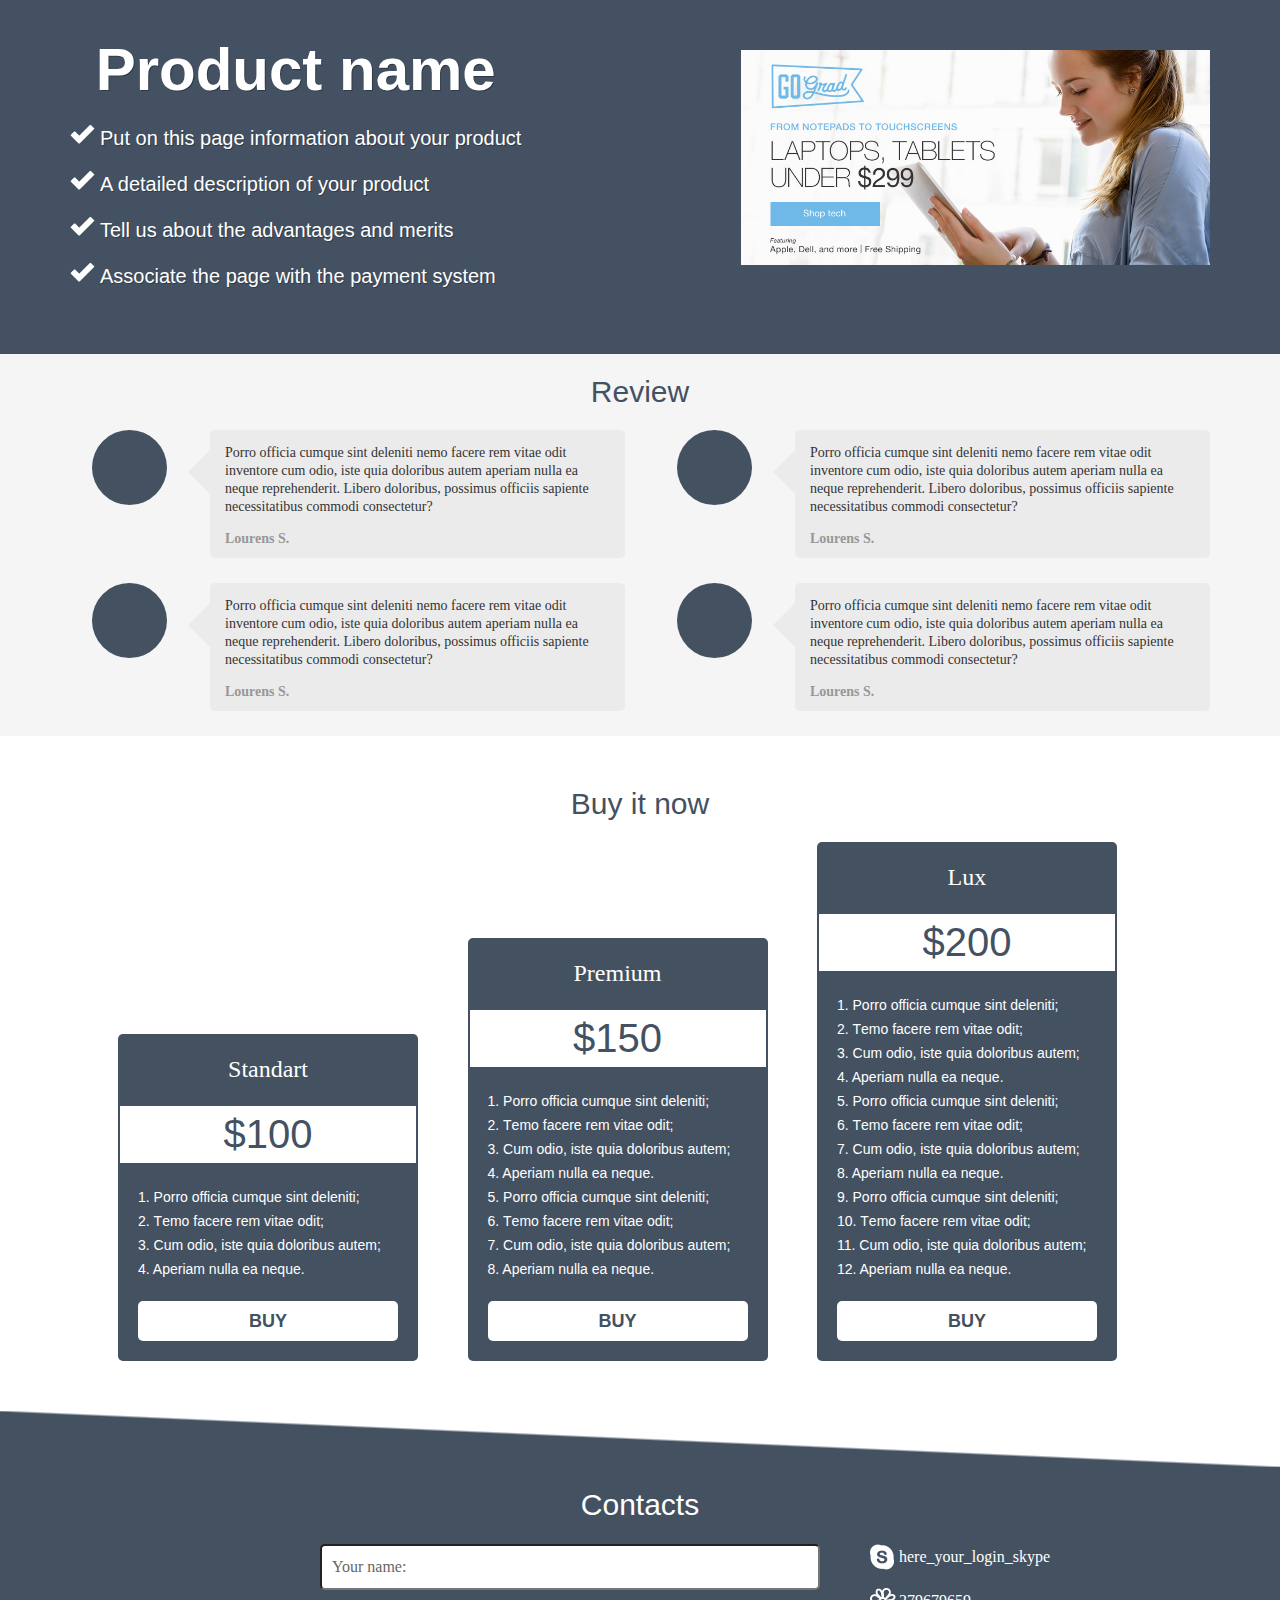
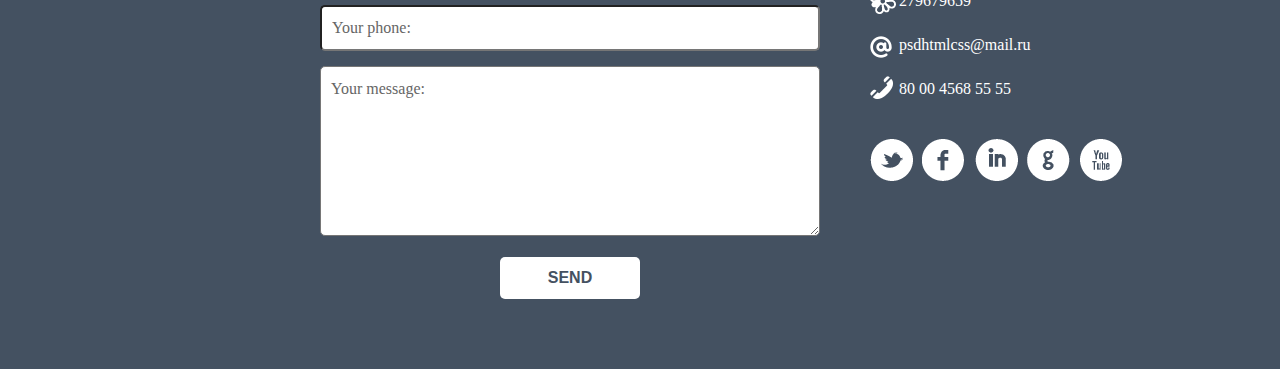
==== Test/index.html @ e2703120 "commit test" ====
<!DOCTYPE html>
<!--[if lt IE 7]><html lang="ru" class="lt-ie9 lt-ie8 lt-ie7"><![endif]-->
<!--[if IE 7]><html lang="ru" class="lt-ie9 lt-ie8"><![endif]-->
<!--[if IE 8]><html lang="ru" class="lt-ie9"><![endif]-->
<!--[if gt IE 8]><!-->
<html lang="ru">
<!--<![endif]-->
<head>
	<meta charset="utf-8" />

	<title>Test</title>
	<meta content="" name="description" />
	<meta content="" property="og:image" />
	<meta content="" property="og:description" />
	<meta content="" property="og:site_name" />
	<meta content="website" property="og:type" />

	<meta content="telephone=no" name="format-detection" />
	<meta http-equiv="x-rim-auto-match" content="none">

	<meta http-equiv="X-UA-Compatible" content="IE=edge" />
	<meta name="viewport" content="width=device-width, initial-scale=1.0" />

	<link rel="shortcut icon" href="favicon.png" />

	<link rel="stylesheet" href="libs/font-awesome-4.2.0/css/font-awesome.min.css" />
	<link rel="stylesheet" href="libs/fancybox/jquery.fancybox.css" />
	<link rel="stylesheet" href="libs/owl-carousel/owl.carousel.css" />
	<link rel="stylesheet" href="libs/countdown/jquery.countdown.css" />
	<link rel="stylesheet" href="libs/bootstrap-grid/bootstrap-grid.css">
	<link rel="stylesheet" href="css/fonts.css" />
	<link rel="stylesheet" href="css/main.css" />
	<link rel="stylesheet" href="css/media.css" />

</head>

<body>
	<header>
		<div class="container">
			<div class="row">
				<div class="col-md-6">
					<div class="product-name">
						<h1>Product name</h1>
						<ul>
							<li>Put on this page information about your product</li>
							<li>A detailed description of your product</li>
							<li>Tell us about the advantages and merits</li>
							<li>Associate the page with the payment system</li>
						</ul>
					</div>
				</div>
				<div class="col-md-6">
					<div class="banner-menu">
						<div class="banner">
							<a href="#">
								<img src="img/Ban_laptops.png" alt="Banner">
							</a>
						</div>
					</div>
				</div>
			</div>
		</div>
	</header>

	<section class="reviews">
		<div class="container">
			<div class="row">
				<div class="col-md-12">
					<h1 class="h-review">
						Review
					</h1>
				</div>
			</div>
			<div class="row">
				<div class="col-md-6">
					<div class="box">
						<div class="circle"></div>
						<p>Porro officia cumque sint deleniti nemo facere rem vitae odit inventore cum odio, iste quia doloribus autem aperiam nulla ea neque reprehenderit. Libero doloribus, possimus officiis sapiente necessitatibus commodi consectetur?</p>
						<h3>Lourens S.</h3>
					</div>
					<div class="box">
						<div class="circle"></div>
						<p>Porro officia cumque sint deleniti nemo facere rem vitae odit inventore cum odio, iste quia doloribus autem aperiam nulla ea neque reprehenderit. Libero doloribus, possimus officiis sapiente necessitatibus commodi consectetur?</p>
						<h3>Lourens S.</h3>
					</div>
				</div>
				<div class="col-md-6">
					<div class="box">
						<div class="circle"></div>
						<p>Porro officia cumque sint deleniti nemo facere rem vitae odit inventore cum odio, iste quia doloribus autem aperiam nulla ea neque reprehenderit. Libero doloribus, possimus officiis sapiente necessitatibus commodi consectetur?</p>
						<h3>Lourens S.</h3>
					</div>
					<div class="box">
						<div class="circle"></div>
						<p>Porro officia cumque sint deleniti nemo facere rem vitae odit inventore cum odio, iste quia doloribus autem aperiam nulla ea neque reprehenderit. Libero doloribus, possimus officiis sapiente necessitatibus commodi consectetur?</p>
						<h3>Lourens S.</h3>
					</div>
				</div>
			</div>
		</div>
	</section>

	<section class="buy_it_wrapper">
		<div class="container">
			<div class="row">
				<div class="col-md-12">
					<div class="buy_it">
						<h1>Buy it now</h1>
						<div class="column">
							<h2>Standart</h2>
							<div class="price">$100</div>
							<ul>
								<li>1. Porro officia cumque sint deleniti;
								</li>
								<li>2. Тemo facere rem vitae odit;</li>
								<li>3. Cum odio, iste quia doloribus autem;</li>
								<li>4. Aperiam nulla ea neque.</li>
							</ul>
							<a href="#">Buy</a>
						</div>
						<div class="column">
							<h2>Premium</h2>
							<div class="price">$150</div>
							<ul>
								<li>1. Porro officia cumque sint deleniti;</li>
								<li>2. Тemo facere rem vitae odit;</li>
								<li>3. Cum odio, iste quia doloribus autem;</li>
								<li>4. Aperiam nulla ea neque.</li>
								<li>5. Porro officia cumque sint deleniti;</li>
								<li>6. Тemo facere rem vitae odit;</li>
								<li>7. Cum odio, iste quia doloribus autem;</li>
								<li>8. Aperiam nulla ea neque.</li>
							</ul>
							<a href="#">Buy</a>
						</div>
						<div class="column">
							<h2>Lux</h2>
							<div class="price">$200</div>
							<ul>
								<li>1. Porro officia cumque sint deleniti;</li>
								<li>2. Тemo facere rem vitae odit;</li>
								<li>3. Cum odio, iste quia doloribus autem;</li>
								<li>4. Aperiam nulla ea neque.</li>
								<li>5. Porro officia cumque sint deleniti;</li>
								<li>6. Тemo facere rem vitae odit;</li>
								<li>7. Cum odio, iste quia doloribus autem;</li>
								<li>8. Aperiam nulla ea neque.</li>
								<li>9. Porro officia cumque sint deleniti;</li>
								<li>10. Тemo facere rem vitae odit;</li>
								<li>11. Cum odio, iste quia doloribus autem;</li>
								<li>12. Aperiam nulla ea neque.</li>
							</ul>
							<a href="#">Buy</a>
						</div>

					</div>
				</div>
			</div>
		</div>

	</section>
	<section class="gradient"></section>

	<footer>
		<div class="container">
			<div class="row">
				<div class="col-md-12">
					<h1>Contacts</h1>
				</div>
			</div>
			<div class="row">
				<div class="col-md-8">
					
					<div class="contacts-menu">
						<form id="form" method="post">
							<input class="inp" type="text" name="name" placeholder="Your name:" required>
							<input class="inp" type="number" name="phone" placeholder="Your phone:" required>
							<textarea class="inp" name="text" placeholder="Your message:" required></textarea>
							<button>Send</button>
						</form>
					</div>
				</div>
				<div class="col-md-4">
					<div class="links-area">
						<a href="#">here_your_login_skype</a>
						<a href="#">279679659</a>
						<a href="#">psdhtmlcss@mail.ru</a>
						<a href="#">80 00 4568 55 55</a>
						<div class="soc_networks">
							<a href="#"></a>
							<a href="#"></a>
							<a href="#"></a>
							<a href="#"></a>
							<a href="#"></a>
						</div>
					</div>
				</div>
			</div>
		</div>
	</footer>

<div class="hidden"></div>
	<!-- Mandatory for Responsive Bootstrap Toolkit to operate -->
	<div class="device-xs visible-xs"></div>
	<div class="device-sm visible-sm"></div>
	<div class="device-md visible-md"></div>
	<div class="device-lg visible-lg"></div>
	<!-- end mandatory -->
	<!--[if lt IE 9]>
	<script src="libs/html5shiv/es5-shim.min.js"></script>
	<script src="libs/html5shiv/html5shiv.min.js"></script>
	<script src="libs/html5shiv/html5shiv-printshiv.min.js"></script>
	<script src="libs/respond/respond.min.js"></script>
	<![endif]-->
	<script src="libs/jquery/jquery-1.11.1.min.js"></script>
	<script src="libs/jquery-mousewheel/jquery.mousewheel.min.js"></script>
	<script src="libs/fancybox/jquery.fancybox.pack.js"></script>
	<script src="libs/waypoints/waypoints-1.6.2.min.js"></script>
	<script src="libs/scrollto/jquery.scrollTo.min.js"></script>
	<script src="libs/owl-carousel/owl.carousel.min.js"></script>
	<script src="libs/countdown/jquery.plugin.js"></script>
	<script src="libs/countdown/jquery.countdown.min.js"></script>
	<script src="libs/countdown/jquery.countdown-ru.js"></script>
	<script src="libs/landing-nav/navigation.js"></script>
	<script src="libs/bootstrap-toolkit/bootstrap-toolkit.min.js"></script>
	<script src="libs/maskedinput/jquery.maskedinput.min.js"></script>
	<script src="libs/equalheight/jquery.equalheight.js"></script>
	<script src="libs/stellar/jquery.stellar.min.js"></script>
	<script src="js/common.js"></script>
	<!-- Yandex.Metrika counter --><!-- /Yandex.Metrika counter -->
	<!-- Google Analytics counter --><!-- /Google Analytics counter -->

</body>
</html>
---- Test/css/fonts.css ----
/* font-family: "Montserrat-Regular"; */
@font-face {
	font-family: "Montserrat-Regular";
	src: url("../fonts/Montserrat-Regular/Montserrat-Regular.eot");
	src: url("../fonts/Montserrat-Regular/Montserrat-Regular.eot?#iefix")format("embedded-opentype"),
	url("../fonts/Montserrat-Regular/Montserrat-Regular.woff") format("woff"),
	url("../fonts/Montserrat-Regular/Montserrat-Regular.ttf") format("truetype");
	font-style: normal;
	font-weight: normal;
}
/* font-family: "Montserrat-Light"; */
@font-face {
	font-family: "Montserrat-Light";
	src: url("../fonts/Montserrat-Light/Montserrat-Light.eot");
	src: url("../fonts/Montserrat-Light/Montserrat-Light.eot?#iefix")format("embedded-opentype"),
	url("../fonts/Montserrat-Light/Montserrat-Light.woff") format("woff"),
	url("../fonts/Montserrat-Light/Montserrat-Light.ttf") format("truetype");
	font-style: normal;
	font-weight: normal;
}
---- Test/css/main.css ----
@import url('https://fonts.googleapis.com/css?family=Montserrat');

*::-webkit-input-placeholder {
	color: #666;
	opacity: 1;
}
*:-moz-placeholder {
	color: #666;
	opacity: 1;
}
*::-moz-placeholder {
	color: #666;
	opacity: 1;
}
*:-ms-input-placeholder {
	color: #666;
	opacity: 1;
}

body input:focus:required:invalid,
body textarea:focus:required:invalid {
	
}
body input:required:valid,
body textarea:required:valid {
	
}

body {
	font-family: "Arial MT", sans-serif;
	font-size: 16px;
}

header {
	background-color: #445162;
	text-shadow: 1px 1px 0 rgba(0, 0, 0, 0.3);
	color: #fff;
	padding: 50px;
}
header .product-name {
	display: inline-block;
	padding: 0;
	margin: 0;
}
header h1 {
	font-size: 60px;
	padding-bottom: 30px;
	margin: 0;
	line-height: 40px;
	text-align: center;
}
header ul {
	padding: 0;
	margin: 0;
	list-style-type: none;
	font-size: 20px;
}
header li {
	padding-left: 30px;
	background-image: url(../img/check_icon.png);
	background-repeat: no-repeat;
	background-position: 0 5px;
	line-height: 36px;
	padding-bottom: 10px;
}
header .banner-menu {
	position: relative;
	min-height: 150px;
	
}
.clearfix::after { 
	content: '';
	clear: both; 
	display: block;
}
header .banner {
	display: inline-block;
	width: 469px;
	background-color: #ffffff;
	position: absolute;
	margin-top: 0;
	right: 0;
}
header .banner img {
	width: 469px;
}

.reviews {
	background-color: #f5f5f5;
}
.reviews .h-review, .buy_it_wrapper h1 {
	text-align: center;
	color: #445161;
	font-size: 30px;
	line-height: 36px;
	font-weight: 400;
}
.reviews .box {
	position: relative;
	color: #333333;
	font-family: "Arial - Italic MT";
	font-size: 14px;
	font-weight: 400;
	line-height: 18px;
	display: inline-block;
	background-color: #EBEBEB;
	border-radius: 5px;
	margin-left: 140px;
	margin-bottom: 25px;
	padding: 0 15px;
}
.reviews .box:before {
	content: '';
	width: 22px;
	height: 22px;
	position: absolute;
	top: 1.4em; left: -22px;
	width: 0; height: 0; 
	border-bottom: 22px solid transparent;
	border-right: 22px solid #EBEBEB;
	border-top: 22px solid transparent;
}
.reviews .box h3 {
	color: #989898;
	font-family: "Arial MT";
	font-size: 14px;
	line-height: 18px;
	margin: 10px 0;
}

.reviews .circle {
	position: absolute;
	display: inline-block;
	left: -118px;
	top: 0;
	width: 75px;
	height: 75px;
	background-color: #445161;
	border-radius: 50%;
}

.buy_it_wrapper {
	background-color: #fff;
	text-align: center;
	padding: 30px;
}
.gradient {
	position: relative;
	z-index: 999;
	height: 56px;
	background-image: linear-gradient(to bottom left, #fff 49%, #445161 51%);
}
.buy_it_wrapper .column {
	display: inline-block;
	width: 300px;
	min-height: 306px;
	background-color: #445161;
	text-align: center;
	border-radius: 5px;
	margin-right: 45px;
	margin-bottom: 20px;
}
.buy_it_wrapper .column h2 {
	
	color: #ffffff;
	font-family: "Arial MT";
	font-size: 24px;
	font-weight: 400;
	line-height: 30px;

}
.buy_it_wrapper .column .price {
	border: 2px solid #445162;
	color: #445162;
	font-size: 40px;
	background-color: #fff;
}
.buy_it_wrapper .column ul {
	padding: 0;
	margin: 20px 20px;
	list-style-type: none;
	text-align: left;
	font-weight: 400;
	color: #ffffff;
	font-size: 14px;
	line-height: 24px;
}
.buy_it_wrapper .column a {
	text-decoration: none;
	width: 260px;
	height: 40px;
	background-color: #ffffff;
	color: #445161;
	font-size: 18px;
	font-weight: bold;
	line-height: 40px;
	text-transform: uppercase;
	display: inline-block;
	border-radius: 5px;
	margin-bottom: 20px;
}

footer {
	background-color: #445161;
	padding-bottom: 50px;
	
}
footer h1 {
	text-align: center;
	color: #fff;
	font-size: 30px;
	line-height: 36px;
	font-weight: 400;
}
footer .contacts-menu {
	margin-bottom: 20px;
	text-align: right;
}
footer #form {
	width: 500px;
	text-align: center;
	display: inline-block;
}
footer .contacts-menu .inp {
	border-radius: 5px;
	color: #445162;
	font-family: "Arial MT";
	font-size: 16px;
	font-weight: 400;
	line-height: 40px;
	width: 500px;
	background-color: #ffffff;
	margin-bottom: 15px;
	padding-left: 10px;
}
.contacts-menu textarea.inp {
	min-height: 170px;
	display: inline-block;
}
.contacts-menu button {
	text-decoration: none;
	border: none;
	border-radius: 5px;
	width: 140px;
	background-color: #ffffff;
	color: #445161;
	font-size: 16px;
	font-weight: bold;
	text-transform: uppercase;
	line-height: 40px;
}
footer .links-area {
	display: inline-block;
	margin-left: 20px;
	vertical-align: top;
}
.links-area a {
	color: #ffffff;
	font-family: "Arial MT";
	font-size: 16px;
	font-weight: 400;
	line-height: 26px;
	display: block;
	padding-left: 29px;
	margin-bottom: 18px;
	background-image: url(../img/iconset-contacts.png);
	background-repeat: no-repeat;
}
.links-area a:nth-child(1) {
	background-position: 0 0;
}
.links-area a:nth-child(2) {
	background-position: 0 -44px;
}
.links-area a:nth-child(3) {
	background-position: 0 -85px;
}
.links-area a:nth-child(4) {
	background-position: 0 -132px;
}

.links-area .soc_networks a {
	display: inline-block;
	height: 43px;
	width: 43px;
	margin-top: 19px;
	margin-right: 5px;
	padding: 0;
	background-image: url(../img/iconset_social_buttons.png);
	background-repeat: no-repeat;
}
.links-area .soc_networks a:nth-child(1) {
	background-position: 0 0;
} 
.links-area .soc_networks a:nth-child(2) {
	background-position: -50px 0;
} 
.links-area .soc_networks a:nth-child(3) {
	background-position: -98px 0;
} 
.links-area .soc_networks a:nth-child(4) {
	background-position: -149px 0;
} 
.links-area .soc_networks a:nth-child(5) {
	background-position: -198px 0;
}
---- Test/css/media.css ----
/*==========  Desktop First Method  ==========*/

/* Large Devices, Wide Screens */
@media only screen and (max-width : 1200px) {

}

/* Medium Devices, Desktops */
@media only screen and (max-width : 992px) {

}

/* Small Devices, Tablets */
@media only screen and (max-width : 768px) {
	header .banner {
		width: 350px;
		margin: auto;
	}
	header .banner img {
	width: 350px;
}
}

/* Extra Small Devices, Phones */
@media only screen and (max-width : 480px) {
	footer .contacts-menu .inp {
		width: 290px;
	}
	footer #form {
	width: 290px;
}
header .banner-menu {
	text-align: center;
}
header .banner {
		width: 290px;
	}
	header .banner img {
	width: 290px;
}
}

/* Custom, iPhone Retina */
@media only screen and (max-width : 320px) {
header .banner-menu {
	text-align: center;
}
header .banner {
		width: 270px;
	}
	header .banner img {
	width: 270px;
}
}


/*==========  Mobile First Method  ==========*/

/* Custom, iPhone Retina */
@media only screen and (min-width : 320px) {

}

/* Extra Small Devices, Phones */
@media only screen and (min-width : 480px) {

}

/* Small Devices, Tablets */
@media only screen and (min-width : 768px) {

}

/* Medium Devices, Desktops */
@media only screen and (min-width : 992px) {

}

 /* Large Devices, Wide Screens */
@media only screen and (min-width : 1200px) {

}
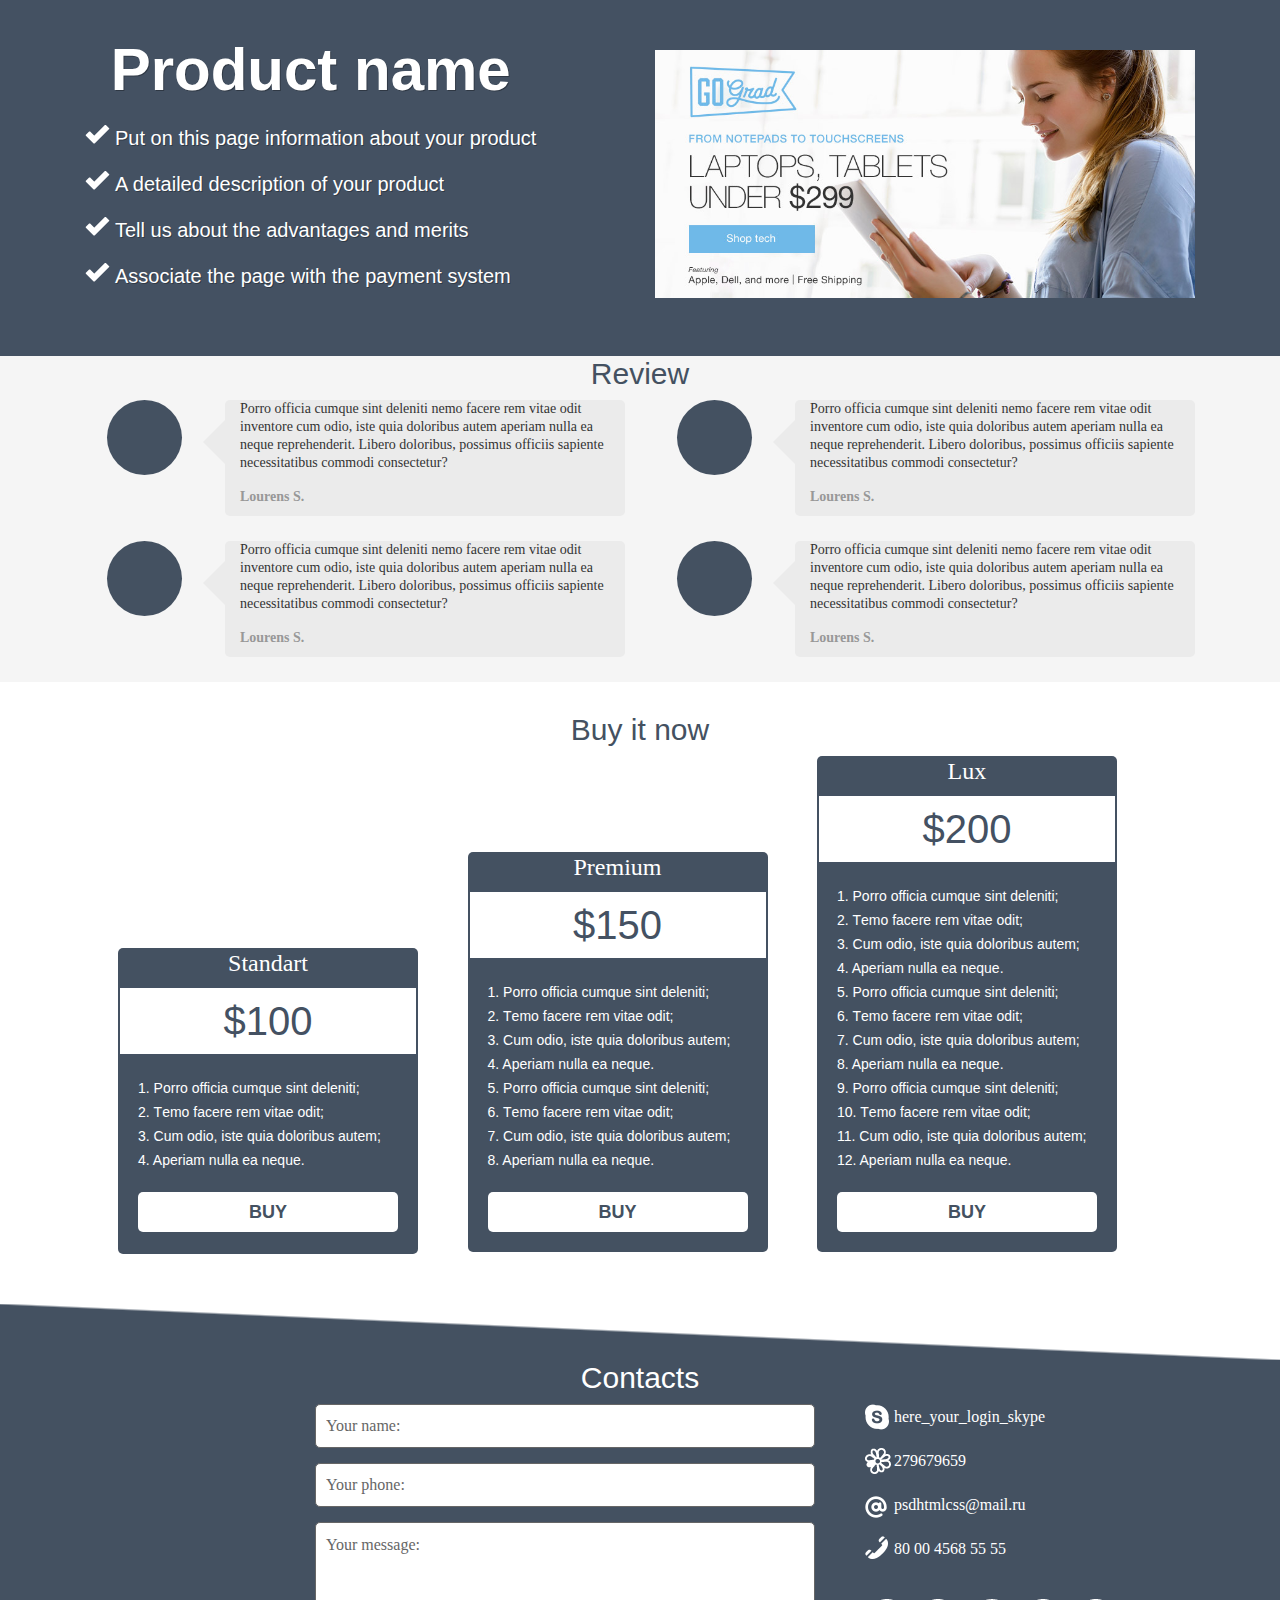
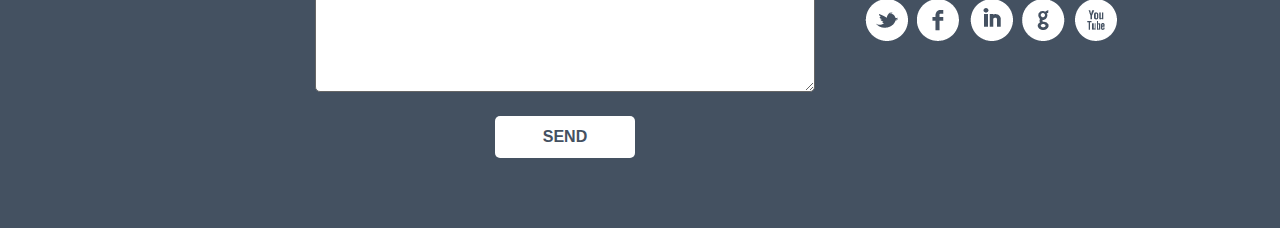
==== commit ca722550: "Fix Test" ====
--- a/Test/index.html
+++ b/Test/index.html
@@ -1,44 +1,37 @@
 <!DOCTYPE html>
-<!--[if lt IE 7]><html lang="ru" class="lt-ie9 lt-ie8 lt-ie7"><![endif]-->
-<!--[if IE 7]><html lang="ru" class="lt-ie9 lt-ie8"><![endif]-->
-<!--[if IE 8]><html lang="ru" class="lt-ie9"><![endif]-->
-<!--[if gt IE 8]><!-->
 <html lang="ru">
-<!--<![endif]-->
+
 <head>
-	<meta charset="utf-8" />
+
+	<meta charset="utf-8">
+	<!-- <base href="/"> -->
 
 	<title>Test</title>
-	<meta content="" name="description" />
-	<meta content="" property="og:image" />
-	<meta content="" property="og:description" />
-	<meta content="" property="og:site_name" />
-	<meta content="website" property="og:type" />
+	<meta name="description" content="">
 
-	<meta content="telephone=no" name="format-detection" />
-	<meta http-equiv="x-rim-auto-match" content="none">
+	<meta http-equiv="X-UA-Compatible" content="IE=edge">
+	<meta name="viewport" content="width=device-width, initial-scale=1, maximum-scale=1">
+	
+	<!-- Template Basic Images Start -->
+	<meta property="og:image" content="path/to/image.jpg">
+	<link rel="icon" href="img/favicon/favicon.ico">
+	<link rel="apple-touch-icon" sizes="180x180" href="img/favicon/apple-touch-icon-180x180.png">
+	<!-- Template Basic Images End -->
+	
+	<!-- Custom Browsers Color Start -->
+	<meta name="theme-color" content="#000">
+	<!-- Custom Browsers Color End -->
 
-	<meta http-equiv="X-UA-Compatible" content="IE=edge" />
-	<meta name="viewport" content="width=device-width, initial-scale=1.0" />
-
-	<link rel="shortcut icon" href="favicon.png" />
-
-	<link rel="stylesheet" href="libs/font-awesome-4.2.0/css/font-awesome.min.css" />
-	<link rel="stylesheet" href="libs/fancybox/jquery.fancybox.css" />
-	<link rel="stylesheet" href="libs/owl-carousel/owl.carousel.css" />
-	<link rel="stylesheet" href="libs/countdown/jquery.countdown.css" />
-	<link rel="stylesheet" href="libs/bootstrap-grid/bootstrap-grid.css">
-	<link rel="stylesheet" href="css/fonts.css" />
-	<link rel="stylesheet" href="css/main.css" />
-	<link rel="stylesheet" href="css/media.css" />
+	<link rel="stylesheet" href="css/main.min.css">
 
 </head>
 
 <body>
+
 	<header>
 		<div class="container">
 			<div class="row">
-				<div class="col-md-6">
+				<div class="col-lg-6">
 					<div class="product-name">
 						<h1>Product name</h1>
 						<ul>
@@ -49,11 +42,11 @@
 						</ul>
 					</div>
 				</div>
-				<div class="col-md-6">
+				<div class="col-lg-6">
 					<div class="banner-menu">
 						<div class="banner">
 							<a href="#">
-								<img src="img/Ban_laptops.png" alt="Banner">
+								<img src="img/Ban_laptops.png" alt="Banner" class="img-responsive">
 							</a>
 						</div>
 					</div>
@@ -65,14 +58,14 @@
 	<section class="reviews">
 		<div class="container">
 			<div class="row">
-				<div class="col-md-12">
+				<div class="col-lg-12">
 					<h1 class="h-review">
 						Review
 					</h1>
 				</div>
 			</div>
 			<div class="row">
-				<div class="col-md-6">
+				<div class="col-lg-6">
 					<div class="box">
 						<div class="circle"></div>
 						<p>Porro officia cumque sint deleniti nemo facere rem vitae odit inventore cum odio, iste quia doloribus autem aperiam nulla ea neque reprehenderit. Libero doloribus, possimus officiis sapiente necessitatibus commodi consectetur?</p>
@@ -84,7 +77,7 @@
 						<h3>Lourens S.</h3>
 					</div>
 				</div>
-				<div class="col-md-6">
+				<div class="col-lg-6">
 					<div class="box">
 						<div class="circle"></div>
 						<p>Porro officia cumque sint deleniti nemo facere rem vitae odit inventore cum odio, iste quia doloribus autem aperiam nulla ea neque reprehenderit. Libero doloribus, possimus officiis sapiente necessitatibus commodi consectetur?</p>
@@ -103,7 +96,7 @@
 	<section class="buy_it_wrapper">
 		<div class="container">
 			<div class="row">
-				<div class="col-md-12">
+				<div class="col-lg-12">
 					<div class="buy_it">
 						<h1>Buy it now</h1>
 						<div class="column">
@@ -164,23 +157,23 @@
 	<footer>
 		<div class="container">
 			<div class="row">
-				<div class="col-md-12">
+				<div class="col-lg-12">
 					<h1>Contacts</h1>
 				</div>
 			</div>
 			<div class="row">
-				<div class="col-md-8">
+				<div class="col-lg-8">
 					
 					<div class="contacts-menu">
 						<form id="form" method="post">
 							<input class="inp" type="text" name="name" placeholder="Your name:" required>
-							<input class="inp" type="number" name="phone" placeholder="Your phone:" required>
+							<input class="inp" id="phone" type="tel" name="phone" placeholder="Your phone:" required>
 							<textarea class="inp" name="text" placeholder="Your message:" required></textarea>
 							<button>Send</button>
 						</form>
 					</div>
 				</div>
-				<div class="col-md-4">
+				<div class="col-lg-4">
 					<div class="links-area">
 						<a href="#">here_your_login_skype</a>
 						<a href="#">279679659</a>
@@ -199,36 +192,7 @@
 		</div>
 	</footer>
 
-<div class="hidden"></div>
-	<!-- Mandatory for Responsive Bootstrap Toolkit to operate -->
-	<div class="device-xs visible-xs"></div>
-	<div class="device-sm visible-sm"></div>
-	<div class="device-md visible-md"></div>
-	<div class="device-lg visible-lg"></div>
-	<!-- end mandatory -->
-	<!--[if lt IE 9]>
-	<script src="libs/html5shiv/es5-shim.min.js"></script>
-	<script src="libs/html5shiv/html5shiv.min.js"></script>
-	<script src="libs/html5shiv/html5shiv-printshiv.min.js"></script>
-	<script src="libs/respond/respond.min.js"></script>
-	<![endif]-->
-	<script src="libs/jquery/jquery-1.11.1.min.js"></script>
-	<script src="libs/jquery-mousewheel/jquery.mousewheel.min.js"></script>
-	<script src="libs/fancybox/jquery.fancybox.pack.js"></script>
-	<script src="libs/waypoints/waypoints-1.6.2.min.js"></script>
-	<script src="libs/scrollto/jquery.scrollTo.min.js"></script>
-	<script src="libs/owl-carousel/owl.carousel.min.js"></script>
-	<script src="libs/countdown/jquery.plugin.js"></script>
-	<script src="libs/countdown/jquery.countdown.min.js"></script>
-	<script src="libs/countdown/jquery.countdown-ru.js"></script>
-	<script src="libs/landing-nav/navigation.js"></script>
-	<script src="libs/bootstrap-toolkit/bootstrap-toolkit.min.js"></script>
-	<script src="libs/maskedinput/jquery.maskedinput.min.js"></script>
-	<script src="libs/equalheight/jquery.equalheight.js"></script>
-	<script src="libs/stellar/jquery.stellar.min.js"></script>
-	<script src="js/common.js"></script>
-	<!-- Yandex.Metrika counter --><!-- /Yandex.Metrika counter -->
-	<!-- Google Analytics counter --><!-- /Google Analytics counter -->
+	<script src="js/scripts.min.js"></script>
 
 </body>
 </html>
--- a/Test/css/main.min.css
+++ b/Test/css/main.min.css
@@ -0,0 +1 @@
+@font-face{font-family:roboto-example;font-weight:400;font-style:normal;src:url(../fonts/RobotoRegular/RobotoRegular.eot);src:url(../fonts/RobotoRegular/RobotoRegular.eot?#iefix) format("embedded-opentype"),url(../fonts/RobotoRegular/RobotoRegular.woff) format("woff"),url(../fonts/RobotoRegular/RobotoRegular.ttf) format("truetype")}@font-face{font-family:roboto-example;font-weight:700;font-style:normal;src:url(../fonts/RobotoBold/RobotoBold.eot);src:url(../fonts/RobotoBold/RobotoBold.eot?#iefix) format("embedded-opentype"),url(../fonts/RobotoBold/RobotoBold.woff) format("woff"),url(../fonts/RobotoBold/RobotoBold.ttf) format("truetype")}@font-face{font-family:Montserrat-Regular;font-weight:400;font-style:normal;src:url(../fonts/Montserrat-Regular/Montserrat-Regular.eot);src:url(../fonts/Montserrat-Regular/Montserrat-Regular.eot?#iefix) format("embedded-opentype"),url(../fonts/Montserrat-Regular/Montserrat-Regular.woff) format("woff"),url(../fonts/Montserrat-Regular/Montserrat-Regular.ttf) format("truetype")}@font-face{font-family:Montserrat-Light;font-weight:400;font-style:normal;src:url(../fonts/Montserrat-Light/Montserrat-Light.eot);src:url(../fonts/Montserrat-Light/Montserrat-Light.eot?#iefix) format("embedded-opentype"),url(../fonts/Montserrat-Light/Montserrat-Light.woff) format("woff"),url(../fonts/Montserrat-Light/Montserrat-Light.ttf) format("truetype")}*,::after,::before{-webkit-box-sizing:border-box;box-sizing:border-box}html{font-family:sans-serif;line-height:1.15;-webkit-text-size-adjust:100%;-ms-text-size-adjust:100%;-ms-overflow-style:scrollbar;-webkit-tap-highlight-color:transparent}@-ms-viewport{width:device-width}article,aside,dialog,figcaption,figure,footer,header,hgroup,main,nav,section{display:block}body{margin:0;font-family:-apple-system,BlinkMacSystemFont,"Segoe UI",Roboto,"Helvetica Neue",Arial,sans-serif,"Apple Color Emoji","Segoe UI Emoji","Segoe UI Symbol";font-size:1rem;font-weight:400;line-height:1.5;color:#212529;text-align:left;background-color:#fff}[tabindex="-1"]:focus{outline:0!important}hr{-webkit-box-sizing:content-box;box-sizing:content-box;height:0;overflow:visible}h1,h2,h3,h4,h5,h6{margin-top:0;margin-bottom:.5rem}p{margin-top:0;margin-bottom:1rem}abbr[data-original-title],abbr[title]{text-decoration:underline;-webkit-text-decoration:underline dotted;text-decoration:underline dotted;cursor:help;border-bottom:0}address{margin-bottom:1rem;font-style:normal;line-height:inherit}dl,ol,ul{margin-top:0;margin-bottom:1rem}ol ol,ol ul,ul ol,ul ul{margin-bottom:0}dt{font-weight:700}dd{margin-bottom:.5rem;margin-left:0}blockquote{margin:0 0 1rem}dfn{font-style:italic}b,strong{font-weight:bolder}small{font-size:80%}sub,sup{position:relative;font-size:75%;line-height:0;vertical-align:baseline}sub{bottom:-.25em}sup{top:-.5em}a{color:#007bff;text-decoration:none;background-color:transparent;-webkit-text-decoration-skip:objects}a:hover{color:#0056b3;text-decoration:underline}a:not([href]):not([tabindex]){color:inherit;text-decoration:none}a:not([href]):not([tabindex]):focus,a:not([href]):not([tabindex]):hover{color:inherit;text-decoration:none}a:not([href]):not([tabindex]):focus{outline:0}code,kbd,pre,samp{font-family:monospace,monospace;font-size:1em}pre{margin-top:0;margin-bottom:1rem;overflow:auto;-ms-overflow-style:scrollbar}figure{margin:0 0 1rem}img{vertical-align:middle;border-style:none}svg:not(:root){overflow:hidden}table{border-collapse:collapse}caption{padding-top:.75rem;padding-bottom:.75rem;color:#6c757d;text-align:left;caption-side:bottom}th{text-align:inherit}label{display:inline-block;margin-bottom:.5rem}button{-webkit-border-radius:0;border-radius:0}button:focus{outline:1px dotted;outline:5px auto -webkit-focus-ring-color}button,input,optgroup,select,textarea{margin:0;font-family:inherit;font-size:inherit;line-height:inherit}button,input{overflow:visible}button,select{text-transform:none}[type=reset],[type=submit],button,html [type=button]{-webkit-appearance:button}[type=button]::-moz-focus-inner,[type=reset]::-moz-focus-inner,[type=submit]::-moz-focus-inner,button::-moz-focus-inner{padding:0;border-style:none}input[type=checkbox],input[type=radio]{-webkit-box-sizing:border-box;box-sizing:border-box;padding:0}input[type=date],input[type=datetime-local],input[type=month],input[type=time]{-webkit-appearance:listbox}textarea{overflow:auto;resize:vertical}fieldset{min-width:0;padding:0;margin:0;border:0}legend{display:block;width:100%;max-width:100%;padding:0;margin-bottom:.5rem;font-size:1.5rem;line-height:inherit;color:inherit;white-space:normal}progress{vertical-align:baseline}[type=number]::-webkit-inner-spin-button,[type=number]::-webkit-outer-spin-button{height:auto}[type=search]{outline-offset:-2px;-webkit-appearance:none}[type=search]::-webkit-search-cancel-button,[type=search]::-webkit-search-decoration{-webkit-appearance:none}::-webkit-file-upload-button{font:inherit;-webkit-appearance:button}output{display:inline-block}summary{display:list-item;cursor:pointer}template{display:none}[hidden]{display:none!important}@-ms-viewport{width:device-width}html{-webkit-box-sizing:border-box;box-sizing:border-box;-ms-overflow-style:scrollbar}*,::after,::before{-webkit-box-sizing:inherit;box-sizing:inherit}.container{width:100%;padding-right:15px;padding-left:15px;margin-right:auto;margin-left:auto}@media (min-width:576px){.container{max-width:540px}}@media (min-width:768px){.container{max-width:720px}}@media (min-width:992px){.container{max-width:960px}}@media (min-width:1200px){.container{max-width:1140px}}.container-fluid{width:100%;padding-right:15px;padding-left:15px;margin-right:auto;margin-left:auto}.row{display:-webkit-box;display:-webkit-flex;display:-ms-flexbox;display:flex;-webkit-flex-wrap:wrap;-ms-flex-wrap:wrap;flex-wrap:wrap;margin-right:-15px;margin-left:-15px}.no-gutters{margin-right:0;margin-left:0}.no-gutters>.col,.no-gutters>[class*=col-]{padding-right:0;padding-left:0}.col,.col-1,.col-10,.col-11,.col-12,.col-2,.col-3,.col-4,.col-5,.col-6,.col-7,.col-8,.col-9,.col-auto,.col-lg,.col-lg-1,.col-lg-10,.col-lg-11,.col-lg-12,.col-lg-2,.col-lg-3,.col-lg-4,.col-lg-5,.col-lg-6,.col-lg-7,.col-lg-8,.col-lg-9,.col-lg-auto,.col-md,.col-md-1,.col-md-10,.col-md-11,.col-md-12,.col-md-2,.col-md-3,.col-md-4,.col-md-5,.col-md-6,.col-md-7,.col-md-8,.col-md-9,.col-md-auto,.col-sm,.col-sm-1,.col-sm-10,.col-sm-11,.col-sm-12,.col-sm-2,.col-sm-3,.col-sm-4,.col-sm-5,.col-sm-6,.col-sm-7,.col-sm-8,.col-sm-9,.col-sm-auto,.col-xl,.col-xl-1,.col-xl-10,.col-xl-11,.col-xl-12,.col-xl-2,.col-xl-3,.col-xl-4,.col-xl-5,.col-xl-6,.col-xl-7,.col-xl-8,.col-xl-9,.col-xl-auto{position:relative;width:100%;min-height:1px;padding-right:15px;padding-left:15px}.col{-webkit-flex-basis:0;-ms-flex-preferred-size:0;flex-basis:0;-webkit-box-flex:1;-webkit-flex-grow:1;-ms-flex-positive:1;flex-grow:1;max-width:100%}.col-auto{-webkit-box-flex:0;-webkit-flex:0 0 auto;-ms-flex:0 0 auto;flex:0 0 auto;width:auto;max-width:none}.col-1{-webkit-box-flex:0;-webkit-flex:0 0 8.33333%;-ms-flex:0 0 8.33333%;flex:0 0 8.33333%;max-width:8.33333%}.col-2{-webkit-box-flex:0;-webkit-flex:0 0 16.66667%;-ms-flex:0 0 16.66667%;flex:0 0 16.66667%;max-width:16.66667%}.col-3{-webkit-box-flex:0;-webkit-flex:0 0 25%;-ms-flex:0 0 25%;flex:0 0 25%;max-width:25%}.col-4{-webkit-box-flex:0;-webkit-flex:0 0 33.33333%;-ms-flex:0 0 33.33333%;flex:0 0 33.33333%;max-width:33.33333%}.col-5{-webkit-box-flex:0;-webkit-flex:0 0 41.66667%;-ms-flex:0 0 41.66667%;flex:0 0 41.66667%;max-width:41.66667%}.col-6{-webkit-box-flex:0;-webkit-flex:0 0 50%;-ms-flex:0 0 50%;flex:0 0 50%;max-width:50%}.col-7{-webkit-box-flex:0;-webkit-flex:0 0 58.33333%;-ms-flex:0 0 58.33333%;flex:0 0 58.33333%;max-width:58.33333%}.col-8{-webkit-box-flex:0;-webkit-flex:0 0 66.66667%;-ms-flex:0 0 66.66667%;flex:0 0 66.66667%;max-width:66.66667%}.col-9{-webkit-box-flex:0;-webkit-flex:0 0 75%;-ms-flex:0 0 75%;flex:0 0 75%;max-width:75%}.col-10{-webkit-box-flex:0;-webkit-flex:0 0 83.33333%;-ms-flex:0 0 83.33333%;flex:0 0 83.33333%;max-width:83.33333%}.col-11{-webkit-box-flex:0;-webkit-flex:0 0 91.66667%;-ms-flex:0 0 91.66667%;flex:0 0 91.66667%;max-width:91.66667%}.col-12{-webkit-box-flex:0;-webkit-flex:0 0 100%;-ms-flex:0 0 100%;flex:0 0 100%;max-width:100%}.order-first{-webkit-box-ordinal-group:0;-webkit-order:-1;-ms-flex-order:-1;order:-1}.order-last{-webkit-box-ordinal-group:14;-webkit-order:13;-ms-flex-order:13;order:13}.order-0{-webkit-box-ordinal-group:1;-webkit-order:0;-ms-flex-order:0;order:0}.order-1{-webkit-box-ordinal-group:2;-webkit-order:1;-ms-flex-order:1;order:1}.order-2{-webkit-box-ordinal-group:3;-webkit-order:2;-ms-flex-order:2;order:2}.order-3{-webkit-box-ordinal-group:4;-webkit-order:3;-ms-flex-order:3;order:3}.order-4{-webkit-box-ordinal-group:5;-webkit-order:4;-ms-flex-order:4;order:4}.order-5{-webkit-box-ordinal-group:6;-webkit-order:5;-ms-flex-order:5;order:5}.order-6{-webkit-box-ordinal-group:7;-webkit-order:6;-ms-flex-order:6;order:6}.order-7{-webkit-box-ordinal-group:8;-webkit-order:7;-ms-flex-order:7;order:7}.order-8{-webkit-box-ordinal-group:9;-webkit-order:8;-ms-flex-order:8;order:8}.order-9{-webkit-box-ordinal-group:10;-webkit-order:9;-ms-flex-order:9;order:9}.order-10{-webkit-box-ordinal-group:11;-webkit-order:10;-ms-flex-order:10;order:10}.order-11{-webkit-box-ordinal-group:12;-webkit-order:11;-ms-flex-order:11;order:11}.order-12{-webkit-box-ordinal-group:13;-webkit-order:12;-ms-flex-order:12;order:12}.offset-1{margin-left:8.33333%}.offset-2{margin-left:16.66667%}.offset-3{margin-left:25%}.offset-4{margin-left:33.33333%}.offset-5{margin-left:41.66667%}.offset-6{margin-left:50%}.offset-7{margin-left:58.33333%}.offset-8{margin-left:66.66667%}.offset-9{margin-left:75%}.offset-10{margin-left:83.33333%}.offset-11{margin-left:91.66667%}@media (min-width:576px){.col-sm{-webkit-flex-basis:0;-ms-flex-preferred-size:0;flex-basis:0;-webkit-box-flex:1;-webkit-flex-grow:1;-ms-flex-positive:1;flex-grow:1;max-width:100%}.col-sm-auto{-webkit-box-flex:0;-webkit-flex:0 0 auto;-ms-flex:0 0 auto;flex:0 0 auto;width:auto;max-width:none}.col-sm-1{-webkit-box-flex:0;-webkit-flex:0 0 8.33333%;-ms-flex:0 0 8.33333%;flex:0 0 8.33333%;max-width:8.33333%}.col-sm-2{-webkit-box-flex:0;-webkit-flex:0 0 16.66667%;-ms-flex:0 0 16.66667%;flex:0 0 16.66667%;max-width:16.66667%}.col-sm-3{-webkit-box-flex:0;-webkit-flex:0 0 25%;-ms-flex:0 0 25%;flex:0 0 25%;max-width:25%}.col-sm-4{-webkit-box-flex:0;-webkit-flex:0 0 33.33333%;-ms-flex:0 0 33.33333%;flex:0 0 33.33333%;max-width:33.33333%}.col-sm-5{-webkit-box-flex:0;-webkit-flex:0 0 41.66667%;-ms-flex:0 0 41.66667%;flex:0 0 41.66667%;max-width:41.66667%}.col-sm-6{-webkit-box-flex:0;-webkit-flex:0 0 50%;-ms-flex:0 0 50%;flex:0 0 50%;max-width:50%}.col-sm-7{-webkit-box-flex:0;-webkit-flex:0 0 58.33333%;-ms-flex:0 0 58.33333%;flex:0 0 58.33333%;max-width:58.33333%}.col-sm-8{-webkit-box-flex:0;-webkit-flex:0 0 66.66667%;-ms-flex:0 0 66.66667%;flex:0 0 66.66667%;max-width:66.66667%}.col-sm-9{-webkit-box-flex:0;-webkit-flex:0 0 75%;-ms-flex:0 0 75%;flex:0 0 75%;max-width:75%}.col-sm-10{-webkit-box-flex:0;-webkit-flex:0 0 83.33333%;-ms-flex:0 0 83.33333%;flex:0 0 83.33333%;max-width:83.33333%}.col-sm-11{-webkit-box-flex:0;-webkit-flex:0 0 91.66667%;-ms-flex:0 0 91.66667%;flex:0 0 91.66667%;max-width:91.66667%}.col-sm-12{-webkit-box-flex:0;-webkit-flex:0 0 100%;-ms-flex:0 0 100%;flex:0 0 100%;max-width:100%}.order-sm-first{-webkit-box-ordinal-group:0;-webkit-order:-1;-ms-flex-order:-1;order:-1}.order-sm-last{-webkit-box-ordinal-group:14;-webkit-order:13;-ms-flex-order:13;order:13}.order-sm-0{-webkit-box-ordinal-group:1;-webkit-order:0;-ms-flex-order:0;order:0}.order-sm-1{-webkit-box-ordinal-group:2;-webkit-order:1;-ms-flex-order:1;order:1}.order-sm-2{-webkit-box-ordinal-group:3;-webkit-order:2;-ms-flex-order:2;order:2}.order-sm-3{-webkit-box-ordinal-group:4;-webkit-order:3;-ms-flex-order:3;order:3}.order-sm-4{-webkit-box-ordinal-group:5;-webkit-order:4;-ms-flex-order:4;order:4}.order-sm-5{-webkit-box-ordinal-group:6;-webkit-order:5;-ms-flex-order:5;order:5}.order-sm-6{-webkit-box-ordinal-group:7;-webkit-order:6;-ms-flex-order:6;order:6}.order-sm-7{-webkit-box-ordinal-group:8;-webkit-order:7;-ms-flex-order:7;order:7}.order-sm-8{-webkit-box-ordinal-group:9;-webkit-order:8;-ms-flex-order:8;order:8}.order-sm-9{-webkit-box-ordinal-group:10;-webkit-order:9;-ms-flex-order:9;order:9}.order-sm-10{-webkit-box-ordinal-group:11;-webkit-order:10;-ms-flex-order:10;order:10}.order-sm-11{-webkit-box-ordinal-group:12;-webkit-order:11;-ms-flex-order:11;order:11}.order-sm-12{-webkit-box-ordinal-group:13;-webkit-order:12;-ms-flex-order:12;order:12}.offset-sm-0{margin-left:0}.offset-sm-1{margin-left:8.33333%}.offset-sm-2{margin-left:16.66667%}.offset-sm-3{margin-left:25%}.offset-sm-4{margin-left:33.33333%}.offset-sm-5{margin-left:41.66667%}.offset-sm-6{margin-left:50%}.offset-sm-7{margin-left:58.33333%}.offset-sm-8{margin-left:66.66667%}.offset-sm-9{margin-left:75%}.offset-sm-10{margin-left:83.33333%}.offset-sm-11{margin-left:91.66667%}}@media (min-width:768px){.col-md{-webkit-flex-basis:0;-ms-flex-preferred-size:0;flex-basis:0;-webkit-box-flex:1;-webkit-flex-grow:1;-ms-flex-positive:1;flex-grow:1;max-width:100%}.col-md-auto{-webkit-box-flex:0;-webkit-flex:0 0 auto;-ms-flex:0 0 auto;flex:0 0 auto;width:auto;max-width:none}.col-md-1{-webkit-box-flex:0;-webkit-flex:0 0 8.33333%;-ms-flex:0 0 8.33333%;flex:0 0 8.33333%;max-width:8.33333%}.col-md-2{-webkit-box-flex:0;-webkit-flex:0 0 16.66667%;-ms-flex:0 0 16.66667%;flex:0 0 16.66667%;max-width:16.66667%}.col-md-3{-webkit-box-flex:0;-webkit-flex:0 0 25%;-ms-flex:0 0 25%;flex:0 0 25%;max-width:25%}.col-md-4{-webkit-box-flex:0;-webkit-flex:0 0 33.33333%;-ms-flex:0 0 33.33333%;flex:0 0 33.33333%;max-width:33.33333%}.col-md-5{-webkit-box-flex:0;-webkit-flex:0 0 41.66667%;-ms-flex:0 0 41.66667%;flex:0 0 41.66667%;max-width:41.66667%}.col-md-6{-webkit-box-flex:0;-webkit-flex:0 0 50%;-ms-flex:0 0 50%;flex:0 0 50%;max-width:50%}.col-md-7{-webkit-box-flex:0;-webkit-flex:0 0 58.33333%;-ms-flex:0 0 58.33333%;flex:0 0 58.33333%;max-width:58.33333%}.col-md-8{-webkit-box-flex:0;-webkit-flex:0 0 66.66667%;-ms-flex:0 0 66.66667%;flex:0 0 66.66667%;max-width:66.66667%}.col-md-9{-webkit-box-flex:0;-webkit-flex:0 0 75%;-ms-flex:0 0 75%;flex:0 0 75%;max-width:75%}.col-md-10{-webkit-box-flex:0;-webkit-flex:0 0 83.33333%;-ms-flex:0 0 83.33333%;flex:0 0 83.33333%;max-width:83.33333%}.col-md-11{-webkit-box-flex:0;-webkit-flex:0 0 91.66667%;-ms-flex:0 0 91.66667%;flex:0 0 91.66667%;max-width:91.66667%}.col-md-12{-webkit-box-flex:0;-webkit-flex:0 0 100%;-ms-flex:0 0 100%;flex:0 0 100%;max-width:100%}.order-md-first{-webkit-box-ordinal-group:0;-webkit-order:-1;-ms-flex-order:-1;order:-1}.order-md-last{-webkit-box-ordinal-group:14;-webkit-order:13;-ms-flex-order:13;order:13}.order-md-0{-webkit-box-ordinal-group:1;-webkit-order:0;-ms-flex-order:0;order:0}.order-md-1{-webkit-box-ordinal-group:2;-webkit-order:1;-ms-flex-order:1;order:1}.order-md-2{-webkit-box-ordinal-group:3;-webkit-order:2;-ms-flex-order:2;order:2}.order-md-3{-webkit-box-ordinal-group:4;-webkit-order:3;-ms-flex-order:3;order:3}.order-md-4{-webkit-box-ordinal-group:5;-webkit-order:4;-ms-flex-order:4;order:4}.order-md-5{-webkit-box-ordinal-group:6;-webkit-order:5;-ms-flex-order:5;order:5}.order-md-6{-webkit-box-ordinal-group:7;-webkit-order:6;-ms-flex-order:6;order:6}.order-md-7{-webkit-box-ordinal-group:8;-webkit-order:7;-ms-flex-order:7;order:7}.order-md-8{-webkit-box-ordinal-group:9;-webkit-order:8;-ms-flex-order:8;order:8}.order-md-9{-webkit-box-ordinal-group:10;-webkit-order:9;-ms-flex-order:9;order:9}.order-md-10{-webkit-box-ordinal-group:11;-webkit-order:10;-ms-flex-order:10;order:10}.order-md-11{-webkit-box-ordinal-group:12;-webkit-order:11;-ms-flex-order:11;order:11}.order-md-12{-webkit-box-ordinal-group:13;-webkit-order:12;-ms-flex-order:12;order:12}.offset-md-0{margin-left:0}.offset-md-1{margin-left:8.33333%}.offset-md-2{margin-left:16.66667%}.offset-md-3{margin-left:25%}.offset-md-4{margin-left:33.33333%}.offset-md-5{margin-left:41.66667%}.offset-md-6{margin-left:50%}.offset-md-7{margin-left:58.33333%}.offset-md-8{margin-left:66.66667%}.offset-md-9{margin-left:75%}.offset-md-10{margin-left:83.33333%}.offset-md-11{margin-left:91.66667%}}@media (min-width:992px){.col-lg{-webkit-flex-basis:0;-ms-flex-preferred-size:0;flex-basis:0;-webkit-box-flex:1;-webkit-flex-grow:1;-ms-flex-positive:1;flex-grow:1;max-width:100%}.col-lg-auto{-webkit-box-flex:0;-webkit-flex:0 0 auto;-ms-flex:0 0 auto;flex:0 0 auto;width:auto;max-width:none}.col-lg-1{-webkit-box-flex:0;-webkit-flex:0 0 8.33333%;-ms-flex:0 0 8.33333%;flex:0 0 8.33333%;max-width:8.33333%}.col-lg-2{-webkit-box-flex:0;-webkit-flex:0 0 16.66667%;-ms-flex:0 0 16.66667%;flex:0 0 16.66667%;max-width:16.66667%}.col-lg-3{-webkit-box-flex:0;-webkit-flex:0 0 25%;-ms-flex:0 0 25%;flex:0 0 25%;max-width:25%}.col-lg-4{-webkit-box-flex:0;-webkit-flex:0 0 33.33333%;-ms-flex:0 0 33.33333%;flex:0 0 33.33333%;max-width:33.33333%}.col-lg-5{-webkit-box-flex:0;-webkit-flex:0 0 41.66667%;-ms-flex:0 0 41.66667%;flex:0 0 41.66667%;max-width:41.66667%}.col-lg-6{-webkit-box-flex:0;-webkit-flex:0 0 50%;-ms-flex:0 0 50%;flex:0 0 50%;max-width:50%}.col-lg-7{-webkit-box-flex:0;-webkit-flex:0 0 58.33333%;-ms-flex:0 0 58.33333%;flex:0 0 58.33333%;max-width:58.33333%}.col-lg-8{-webkit-box-flex:0;-webkit-flex:0 0 66.66667%;-ms-flex:0 0 66.66667%;flex:0 0 66.66667%;max-width:66.66667%}.col-lg-9{-webkit-box-flex:0;-webkit-flex:0 0 75%;-ms-flex:0 0 75%;flex:0 0 75%;max-width:75%}.col-lg-10{-webkit-box-flex:0;-webkit-flex:0 0 83.33333%;-ms-flex:0 0 83.33333%;flex:0 0 83.33333%;max-width:83.33333%}.col-lg-11{-webkit-box-flex:0;-webkit-flex:0 0 91.66667%;-ms-flex:0 0 91.66667%;flex:0 0 91.66667%;max-width:91.66667%}.col-lg-12{-webkit-box-flex:0;-webkit-flex:0 0 100%;-ms-flex:0 0 100%;flex:0 0 100%;max-width:100%}.order-lg-first{-webkit-box-ordinal-group:0;-webkit-order:-1;-ms-flex-order:-1;order:-1}.order-lg-last{-webkit-box-ordinal-group:14;-webkit-order:13;-ms-flex-order:13;order:13}.order-lg-0{-webkit-box-ordinal-group:1;-webkit-order:0;-ms-flex-order:0;order:0}.order-lg-1{-webkit-box-ordinal-group:2;-webkit-order:1;-ms-flex-order:1;order:1}.order-lg-2{-webkit-box-ordinal-group:3;-webkit-order:2;-ms-flex-order:2;order:2}.order-lg-3{-webkit-box-ordinal-group:4;-webkit-order:3;-ms-flex-order:3;order:3}.order-lg-4{-webkit-box-ordinal-group:5;-webkit-order:4;-ms-flex-order:4;order:4}.order-lg-5{-webkit-box-ordinal-group:6;-webkit-order:5;-ms-flex-order:5;order:5}.order-lg-6{-webkit-box-ordinal-group:7;-webkit-order:6;-ms-flex-order:6;order:6}.order-lg-7{-webkit-box-ordinal-group:8;-webkit-order:7;-ms-flex-order:7;order:7}.order-lg-8{-webkit-box-ordinal-group:9;-webkit-order:8;-ms-flex-order:8;order:8}.order-lg-9{-webkit-box-ordinal-group:10;-webkit-order:9;-ms-flex-order:9;order:9}.order-lg-10{-webkit-box-ordinal-group:11;-webkit-order:10;-ms-flex-order:10;order:10}.order-lg-11{-webkit-box-ordinal-group:12;-webkit-order:11;-ms-flex-order:11;order:11}.order-lg-12{-webkit-box-ordinal-group:13;-webkit-order:12;-ms-flex-order:12;order:12}.offset-lg-0{margin-left:0}.offset-lg-1{margin-left:8.33333%}.offset-lg-2{margin-left:16.66667%}.offset-lg-3{margin-left:25%}.offset-lg-4{margin-left:33.33333%}.offset-lg-5{margin-left:41.66667%}.offset-lg-6{margin-left:50%}.offset-lg-7{margin-left:58.33333%}.offset-lg-8{margin-left:66.66667%}.offset-lg-9{margin-left:75%}.offset-lg-10{margin-left:83.33333%}.offset-lg-11{margin-left:91.66667%}}@media (min-width:1200px){.col-xl{-webkit-flex-basis:0;-ms-flex-preferred-size:0;flex-basis:0;-webkit-box-flex:1;-webkit-flex-grow:1;-ms-flex-positive:1;flex-grow:1;max-width:100%}.col-xl-auto{-webkit-box-flex:0;-webkit-flex:0 0 auto;-ms-flex:0 0 auto;flex:0 0 auto;width:auto;max-width:none}.col-xl-1{-webkit-box-flex:0;-webkit-flex:0 0 8.33333%;-ms-flex:0 0 8.33333%;flex:0 0 8.33333%;max-width:8.33333%}.col-xl-2{-webkit-box-flex:0;-webkit-flex:0 0 16.66667%;-ms-flex:0 0 16.66667%;flex:0 0 16.66667%;max-width:16.66667%}.col-xl-3{-webkit-box-flex:0;-webkit-flex:0 0 25%;-ms-flex:0 0 25%;flex:0 0 25%;max-width:25%}.col-xl-4{-webkit-box-flex:0;-webkit-flex:0 0 33.33333%;-ms-flex:0 0 33.33333%;flex:0 0 33.33333%;max-width:33.33333%}.col-xl-5{-webkit-box-flex:0;-webkit-flex:0 0 41.66667%;-ms-flex:0 0 41.66667%;flex:0 0 41.66667%;max-width:41.66667%}.col-xl-6{-webkit-box-flex:0;-webkit-flex:0 0 50%;-ms-flex:0 0 50%;flex:0 0 50%;max-width:50%}.col-xl-7{-webkit-box-flex:0;-webkit-flex:0 0 58.33333%;-ms-flex:0 0 58.33333%;flex:0 0 58.33333%;max-width:58.33333%}.col-xl-8{-webkit-box-flex:0;-webkit-flex:0 0 66.66667%;-ms-flex:0 0 66.66667%;flex:0 0 66.66667%;max-width:66.66667%}.col-xl-9{-webkit-box-flex:0;-webkit-flex:0 0 75%;-ms-flex:0 0 75%;flex:0 0 75%;max-width:75%}.col-xl-10{-webkit-box-flex:0;-webkit-flex:0 0 83.33333%;-ms-flex:0 0 83.33333%;flex:0 0 83.33333%;max-width:83.33333%}.col-xl-11{-webkit-box-flex:0;-webkit-flex:0 0 91.66667%;-ms-flex:0 0 91.66667%;flex:0 0 91.66667%;max-width:91.66667%}.col-xl-12{-webkit-box-flex:0;-webkit-flex:0 0 100%;-ms-flex:0 0 100%;flex:0 0 100%;max-width:100%}.order-xl-first{-webkit-box-ordinal-group:0;-webkit-order:-1;-ms-flex-order:-1;order:-1}.order-xl-last{-webkit-box-ordinal-group:14;-webkit-order:13;-ms-flex-order:13;order:13}.order-xl-0{-webkit-box-ordinal-group:1;-webkit-order:0;-ms-flex-order:0;order:0}.order-xl-1{-webkit-box-ordinal-group:2;-webkit-order:1;-ms-flex-order:1;order:1}.order-xl-2{-webkit-box-ordinal-group:3;-webkit-order:2;-ms-flex-order:2;order:2}.order-xl-3{-webkit-box-ordinal-group:4;-webkit-order:3;-ms-flex-order:3;order:3}.order-xl-4{-webkit-box-ordinal-group:5;-webkit-order:4;-ms-flex-order:4;order:4}.order-xl-5{-webkit-box-ordinal-group:6;-webkit-order:5;-ms-flex-order:5;order:5}.order-xl-6{-webkit-box-ordinal-group:7;-webkit-order:6;-ms-flex-order:6;order:6}.order-xl-7{-webkit-box-ordinal-group:8;-webkit-order:7;-ms-flex-order:7;order:7}.order-xl-8{-webkit-box-ordinal-group:9;-webkit-order:8;-ms-flex-order:8;order:8}.order-xl-9{-webkit-box-ordinal-group:10;-webkit-order:9;-ms-flex-order:9;order:9}.order-xl-10{-webkit-box-ordinal-group:11;-webkit-order:10;-ms-flex-order:10;order:10}.order-xl-11{-webkit-box-ordinal-group:12;-webkit-order:11;-ms-flex-order:11;order:11}.order-xl-12{-webkit-box-ordinal-group:13;-webkit-order:12;-ms-flex-order:12;order:12}.offset-xl-0{margin-left:0}.offset-xl-1{margin-left:8.33333%}.offset-xl-2{margin-left:16.66667%}.offset-xl-3{margin-left:25%}.offset-xl-4{margin-left:33.33333%}.offset-xl-5{margin-left:41.66667%}.offset-xl-6{margin-left:50%}.offset-xl-7{margin-left:58.33333%}.offset-xl-8{margin-left:66.66667%}.offset-xl-9{margin-left:75%}.offset-xl-10{margin-left:83.33333%}.offset-xl-11{margin-left:91.66667%}}.d-none{display:none!important}.d-inline{display:inline!important}.d-inline-block{display:inline-block!important}.d-block{display:block!important}.d-table{display:table!important}.d-table-row{display:table-row!important}.d-table-cell{display:table-cell!important}.d-flex{display:-webkit-box!important;display:-webkit-flex!important;display:-ms-flexbox!important;display:flex!important}.d-inline-flex{display:-webkit-inline-box!important;display:-webkit-inline-flex!important;display:-ms-inline-flexbox!important;display:inline-flex!important}@media (min-width:576px){.d-sm-none{display:none!important}.d-sm-inline{display:inline!important}.d-sm-inline-block{display:inline-block!important}.d-sm-block{display:block!important}.d-sm-table{display:table!important}.d-sm-table-row{display:table-row!important}.d-sm-table-cell{display:table-cell!important}.d-sm-flex{display:-webkit-box!important;display:-webkit-flex!important;display:-ms-flexbox!important;display:flex!important}.d-sm-inline-flex{display:-webkit-inline-box!important;display:-webkit-inline-flex!important;display:-ms-inline-flexbox!important;display:inline-flex!important}}@media (min-width:768px){.d-md-none{display:none!important}.d-md-inline{display:inline!important}.d-md-inline-block{display:inline-block!important}.d-md-block{display:block!important}.d-md-table{display:table!important}.d-md-table-row{display:table-row!important}.d-md-table-cell{display:table-cell!important}.d-md-flex{display:-webkit-box!important;display:-webkit-flex!important;display:-ms-flexbox!important;display:flex!important}.d-md-inline-flex{display:-webkit-inline-box!important;display:-webkit-inline-flex!important;display:-ms-inline-flexbox!important;display:inline-flex!important}}@media (min-width:992px){.d-lg-none{display:none!important}.d-lg-inline{display:inline!important}.d-lg-inline-block{display:inline-block!important}.d-lg-block{display:block!important}.d-lg-table{display:table!important}.d-lg-table-row{display:table-row!important}.d-lg-table-cell{display:table-cell!important}.d-lg-flex{display:-webkit-box!important;display:-webkit-flex!important;display:-ms-flexbox!important;display:flex!important}.d-lg-inline-flex{display:-webkit-inline-box!important;display:-webkit-inline-flex!important;display:-ms-inline-flexbox!important;display:inline-flex!important}}@media (min-width:1200px){.d-xl-none{display:none!important}.d-xl-inline{display:inline!important}.d-xl-inline-block{display:inline-block!important}.d-xl-block{display:block!important}.d-xl-table{display:table!important}.d-xl-table-row{display:table-row!important}.d-xl-table-cell{display:table-cell!important}.d-xl-flex{display:-webkit-box!important;display:-webkit-flex!important;display:-ms-flexbox!important;display:flex!important}.d-xl-inline-flex{display:-webkit-inline-box!important;display:-webkit-inline-flex!important;display:-ms-inline-flexbox!important;display:inline-flex!important}}@media print{.d-print-none{display:none!important}.d-print-inline{display:inline!important}.d-print-inline-block{display:inline-block!important}.d-print-block{display:block!important}.d-print-table{display:table!important}.d-print-table-row{display:table-row!important}.d-print-table-cell{display:table-cell!important}.d-print-flex{display:-webkit-box!important;display:-webkit-flex!important;display:-ms-flexbox!important;display:flex!important}.d-print-inline-flex{display:-webkit-inline-box!important;display:-webkit-inline-flex!important;display:-ms-inline-flexbox!important;display:inline-flex!important}}.flex-row{-webkit-box-orient:horizontal!important;-webkit-box-direction:normal!important;-webkit-flex-direction:row!important;-ms-flex-direction:row!important;flex-direction:row!important}.flex-column{-webkit-box-orient:vertical!important;-webkit-box-direction:normal!important;-webkit-flex-direction:column!important;-ms-flex-direction:column!important;flex-direction:column!important}.flex-row-reverse{-webkit-box-orient:horizontal!important;-webkit-box-direction:reverse!important;-webkit-flex-direction:row-reverse!important;-ms-flex-direction:row-reverse!important;flex-direction:row-reverse!important}.flex-column-reverse{-webkit-box-orient:vertical!important;-webkit-box-direction:reverse!important;-webkit-flex-direction:column-reverse!important;-ms-flex-direction:column-reverse!important;flex-direction:column-reverse!important}.flex-wrap{-webkit-flex-wrap:wrap!important;-ms-flex-wrap:wrap!important;flex-wrap:wrap!important}.flex-nowrap{-webkit-flex-wrap:nowrap!important;-ms-flex-wrap:nowrap!important;flex-wrap:nowrap!important}.flex-wrap-reverse{-webkit-flex-wrap:wrap-reverse!important;-ms-flex-wrap:wrap-reverse!important;flex-wrap:wrap-reverse!important}.justify-content-start{-webkit-box-pack:start!important;-webkit-justify-content:flex-start!important;-ms-flex-pack:start!important;justify-content:flex-start!important}.justify-content-end{-webkit-box-pack:end!important;-webkit-justify-content:flex-end!important;-ms-flex-pack:end!important;justify-content:flex-end!important}.justify-content-center{-webkit-box-pack:center!important;-webkit-justify-content:center!important;-ms-flex-pack:center!important;justify-content:center!important}.justify-content-between{-webkit-box-pack:justify!important;-webkit-justify-content:space-between!important;-ms-flex-pack:justify!important;justify-content:space-between!important}.justify-content-around{-webkit-justify-content:space-around!important;-ms-flex-pack:distribute!important;justify-content:space-around!important}.align-items-start{-webkit-box-align:start!important;-webkit-align-items:flex-start!important;-ms-flex-align:start!important;align-items:flex-start!important}.align-items-end{-webkit-box-align:end!important;-webkit-align-items:flex-end!important;-ms-flex-align:end!important;align-items:flex-end!important}.align-items-center{-webkit-box-align:center!important;-webkit-align-items:center!important;-ms-flex-align:center!important;align-items:center!important}.align-items-baseline{-webkit-box-align:baseline!important;-webkit-align-items:baseline!important;-ms-flex-align:baseline!important;align-items:baseline!important}.align-items-stretch{-webkit-box-align:stretch!important;-webkit-align-items:stretch!important;-ms-flex-align:stretch!important;align-items:stretch!important}.align-content-start{-webkit-align-content:flex-start!important;-ms-flex-line-pack:start!important;align-content:flex-start!important}.align-content-end{-webkit-align-content:flex-end!important;-ms-flex-line-pack:end!important;align-content:flex-end!important}.align-content-center{-webkit-align-content:center!important;-ms-flex-line-pack:center!important;align-content:center!important}.align-content-between{-webkit-align-content:space-between!important;-ms-flex-line-pack:justify!important;align-content:space-between!important}.align-content-around{-webkit-align-content:space-around!important;-ms-flex-line-pack:distribute!important;align-content:space-around!important}.align-content-stretch{-webkit-align-content:stretch!important;-ms-flex-line-pack:stretch!important;align-content:stretch!important}.align-self-auto{-webkit-align-self:auto!important;-ms-flex-item-align:auto!important;align-self:auto!important}.align-self-start{-webkit-align-self:flex-start!important;-ms-flex-item-align:start!important;align-self:flex-start!important}.align-self-end{-webkit-align-self:flex-end!important;-ms-flex-item-align:end!important;align-self:flex-end!important}.align-self-center{-webkit-align-self:center!important;-ms-flex-item-align:center!important;align-self:center!important}.align-self-baseline{-webkit-align-self:baseline!important;-ms-flex-item-align:baseline!important;align-self:baseline!important}.align-self-stretch{-webkit-align-self:stretch!important;-ms-flex-item-align:stretch!important;align-self:stretch!important}@media (min-width:576px){.flex-sm-row{-webkit-box-orient:horizontal!important;-webkit-box-direction:normal!important;-webkit-flex-direction:row!important;-ms-flex-direction:row!important;flex-direction:row!important}.flex-sm-column{-webkit-box-orient:vertical!important;-webkit-box-direction:normal!important;-webkit-flex-direction:column!important;-ms-flex-direction:column!important;flex-direction:column!important}.flex-sm-row-reverse{-webkit-box-orient:horizontal!important;-webkit-box-direction:reverse!important;-webkit-flex-direction:row-reverse!important;-ms-flex-direction:row-reverse!important;flex-direction:row-reverse!important}.flex-sm-column-reverse{-webkit-box-orient:vertical!important;-webkit-box-direction:reverse!important;-webkit-flex-direction:column-reverse!important;-ms-flex-direction:column-reverse!important;flex-direction:column-reverse!important}.flex-sm-wrap{-webkit-flex-wrap:wrap!important;-ms-flex-wrap:wrap!important;flex-wrap:wrap!important}.flex-sm-nowrap{-webkit-flex-wrap:nowrap!important;-ms-flex-wrap:nowrap!important;flex-wrap:nowrap!important}.flex-sm-wrap-reverse{-webkit-flex-wrap:wrap-reverse!important;-ms-flex-wrap:wrap-reverse!important;flex-wrap:wrap-reverse!important}.justify-content-sm-start{-webkit-box-pack:start!important;-webkit-justify-content:flex-start!important;-ms-flex-pack:start!important;justify-content:flex-start!important}.justify-content-sm-end{-webkit-box-pack:end!important;-webkit-justify-content:flex-end!important;-ms-flex-pack:end!important;justify-content:flex-end!important}.justify-content-sm-center{-webkit-box-pack:center!important;-webkit-justify-content:center!important;-ms-flex-pack:center!important;justify-content:center!important}.justify-content-sm-between{-webkit-box-pack:justify!important;-webkit-justify-content:space-between!important;-ms-flex-pack:justify!important;justify-content:space-between!important}.justify-content-sm-around{-webkit-justify-content:space-around!important;-ms-flex-pack:distribute!important;justify-content:space-around!important}.align-items-sm-start{-webkit-box-align:start!important;-webkit-align-items:flex-start!important;-ms-flex-align:start!important;align-items:flex-start!important}.align-items-sm-end{-webkit-box-align:end!important;-webkit-align-items:flex-end!important;-ms-flex-align:end!important;align-items:flex-end!important}.align-items-sm-center{-webkit-box-align:center!important;-webkit-align-items:center!important;-ms-flex-align:center!important;align-items:center!important}.align-items-sm-baseline{-webkit-box-align:baseline!important;-webkit-align-items:baseline!important;-ms-flex-align:baseline!important;align-items:baseline!important}.align-items-sm-stretch{-webkit-box-align:stretch!important;-webkit-align-items:stretch!important;-ms-flex-align:stretch!important;align-items:stretch!important}.align-content-sm-start{-webkit-align-content:flex-start!important;-ms-flex-line-pack:start!important;align-content:flex-start!important}.align-content-sm-end{-webkit-align-content:flex-end!important;-ms-flex-line-pack:end!important;align-content:flex-end!important}.align-content-sm-center{-webkit-align-content:center!important;-ms-flex-line-pack:center!important;align-content:center!important}.align-content-sm-between{-webkit-align-content:space-between!important;-ms-flex-line-pack:justify!important;align-content:space-between!important}.align-content-sm-around{-webkit-align-content:space-around!important;-ms-flex-line-pack:distribute!important;align-content:space-around!important}.align-content-sm-stretch{-webkit-align-content:stretch!important;-ms-flex-line-pack:stretch!important;align-content:stretch!important}.align-self-sm-auto{-webkit-align-self:auto!important;-ms-flex-item-align:auto!important;align-self:auto!important}.align-self-sm-start{-webkit-align-self:flex-start!important;-ms-flex-item-align:start!important;align-self:flex-start!important}.align-self-sm-end{-webkit-align-self:flex-end!important;-ms-flex-item-align:end!important;align-self:flex-end!important}.align-self-sm-center{-webkit-align-self:center!important;-ms-flex-item-align:center!important;align-self:center!important}.align-self-sm-baseline{-webkit-align-self:baseline!important;-ms-flex-item-align:baseline!important;align-self:baseline!important}.align-self-sm-stretch{-webkit-align-self:stretch!important;-ms-flex-item-align:stretch!important;align-self:stretch!important}}@media (min-width:768px){.flex-md-row{-webkit-box-orient:horizontal!important;-webkit-box-direction:normal!important;-webkit-flex-direction:row!important;-ms-flex-direction:row!important;flex-direction:row!important}.flex-md-column{-webkit-box-orient:vertical!important;-webkit-box-direction:normal!important;-webkit-flex-direction:column!important;-ms-flex-direction:column!important;flex-direction:column!important}.flex-md-row-reverse{-webkit-box-orient:horizontal!important;-webkit-box-direction:reverse!important;-webkit-flex-direction:row-reverse!important;-ms-flex-direction:row-reverse!important;flex-direction:row-reverse!important}.flex-md-column-reverse{-webkit-box-orient:vertical!important;-webkit-box-direction:reverse!important;-webkit-flex-direction:column-reverse!important;-ms-flex-direction:column-reverse!important;flex-direction:column-reverse!important}.flex-md-wrap{-webkit-flex-wrap:wrap!important;-ms-flex-wrap:wrap!important;flex-wrap:wrap!important}.flex-md-nowrap{-webkit-flex-wrap:nowrap!important;-ms-flex-wrap:nowrap!important;flex-wrap:nowrap!important}.flex-md-wrap-reverse{-webkit-flex-wrap:wrap-reverse!important;-ms-flex-wrap:wrap-reverse!important;flex-wrap:wrap-reverse!important}.justify-content-md-start{-webkit-box-pack:start!important;-webkit-justify-content:flex-start!important;-ms-flex-pack:start!important;justify-content:flex-start!important}.justify-content-md-end{-webkit-box-pack:end!important;-webkit-justify-content:flex-end!important;-ms-flex-pack:end!important;justify-content:flex-end!important}.justify-content-md-center{-webkit-box-pack:center!important;-webkit-justify-content:center!important;-ms-flex-pack:center!important;justify-content:center!important}.justify-content-md-between{-webkit-box-pack:justify!important;-webkit-justify-content:space-between!important;-ms-flex-pack:justify!important;justify-content:space-between!important}.justify-content-md-around{-webkit-justify-content:space-around!important;-ms-flex-pack:distribute!important;justify-content:space-around!important}.align-items-md-start{-webkit-box-align:start!important;-webkit-align-items:flex-start!important;-ms-flex-align:start!important;align-items:flex-start!important}.align-items-md-end{-webkit-box-align:end!important;-webkit-align-items:flex-end!important;-ms-flex-align:end!important;align-items:flex-end!important}.align-items-md-center{-webkit-box-align:center!important;-webkit-align-items:center!important;-ms-flex-align:center!important;align-items:center!important}.align-items-md-baseline{-webkit-box-align:baseline!important;-webkit-align-items:baseline!important;-ms-flex-align:baseline!important;align-items:baseline!important}.align-items-md-stretch{-webkit-box-align:stretch!important;-webkit-align-items:stretch!important;-ms-flex-align:stretch!important;align-items:stretch!important}.align-content-md-start{-webkit-align-content:flex-start!important;-ms-flex-line-pack:start!important;align-content:flex-start!important}.align-content-md-end{-webkit-align-content:flex-end!important;-ms-flex-line-pack:end!important;align-content:flex-end!important}.align-content-md-center{-webkit-align-content:center!important;-ms-flex-line-pack:center!important;align-content:center!important}.align-content-md-between{-webkit-align-content:space-between!important;-ms-flex-line-pack:justify!important;align-content:space-between!important}.align-content-md-around{-webkit-align-content:space-around!important;-ms-flex-line-pack:distribute!important;align-content:space-around!important}.align-content-md-stretch{-webkit-align-content:stretch!important;-ms-flex-line-pack:stretch!important;align-content:stretch!important}.align-self-md-auto{-webkit-align-self:auto!important;-ms-flex-item-align:auto!important;align-self:auto!important}.align-self-md-start{-webkit-align-self:flex-start!important;-ms-flex-item-align:start!important;align-self:flex-start!important}.align-self-md-end{-webkit-align-self:flex-end!important;-ms-flex-item-align:end!important;align-self:flex-end!important}.align-self-md-center{-webkit-align-self:center!important;-ms-flex-item-align:center!important;align-self:center!important}.align-self-md-baseline{-webkit-align-self:baseline!important;-ms-flex-item-align:baseline!important;align-self:baseline!important}.align-self-md-stretch{-webkit-align-self:stretch!important;-ms-flex-item-align:stretch!important;align-self:stretch!important}}@media (min-width:992px){.flex-lg-row{-webkit-box-orient:horizontal!important;-webkit-box-direction:normal!important;-webkit-flex-direction:row!important;-ms-flex-direction:row!important;flex-direction:row!important}.flex-lg-column{-webkit-box-orient:vertical!important;-webkit-box-direction:normal!important;-webkit-flex-direction:column!important;-ms-flex-direction:column!important;flex-direction:column!important}.flex-lg-row-reverse{-webkit-box-orient:horizontal!important;-webkit-box-direction:reverse!important;-webkit-flex-direction:row-reverse!important;-ms-flex-direction:row-reverse!important;flex-direction:row-reverse!important}.flex-lg-column-reverse{-webkit-box-orient:vertical!important;-webkit-box-direction:reverse!important;-webkit-flex-direction:column-reverse!important;-ms-flex-direction:column-reverse!important;flex-direction:column-reverse!important}.flex-lg-wrap{-webkit-flex-wrap:wrap!important;-ms-flex-wrap:wrap!important;flex-wrap:wrap!important}.flex-lg-nowrap{-webkit-flex-wrap:nowrap!important;-ms-flex-wrap:nowrap!important;flex-wrap:nowrap!important}.flex-lg-wrap-reverse{-webkit-flex-wrap:wrap-reverse!important;-ms-flex-wrap:wrap-reverse!important;flex-wrap:wrap-reverse!important}.justify-content-lg-start{-webkit-box-pack:start!important;-webkit-justify-content:flex-start!important;-ms-flex-pack:start!important;justify-content:flex-start!important}.justify-content-lg-end{-webkit-box-pack:end!important;-webkit-justify-content:flex-end!important;-ms-flex-pack:end!important;justify-content:flex-end!important}.justify-content-lg-center{-webkit-box-pack:center!important;-webkit-justify-content:center!important;-ms-flex-pack:center!important;justify-content:center!important}.justify-content-lg-between{-webkit-box-pack:justify!important;-webkit-justify-content:space-between!important;-ms-flex-pack:justify!important;justify-content:space-between!important}.justify-content-lg-around{-webkit-justify-content:space-around!important;-ms-flex-pack:distribute!important;justify-content:space-around!important}.align-items-lg-start{-webkit-box-align:start!important;-webkit-align-items:flex-start!important;-ms-flex-align:start!important;align-items:flex-start!important}.align-items-lg-end{-webkit-box-align:end!important;-webkit-align-items:flex-end!important;-ms-flex-align:end!important;align-items:flex-end!important}.align-items-lg-center{-webkit-box-align:center!important;-webkit-align-items:center!important;-ms-flex-align:center!important;align-items:center!important}.align-items-lg-baseline{-webkit-box-align:baseline!important;-webkit-align-items:baseline!important;-ms-flex-align:baseline!important;align-items:baseline!important}.align-items-lg-stretch{-webkit-box-align:stretch!important;-webkit-align-items:stretch!important;-ms-flex-align:stretch!important;align-items:stretch!important}.align-content-lg-start{-webkit-align-content:flex-start!important;-ms-flex-line-pack:start!important;align-content:flex-start!important}.align-content-lg-end{-webkit-align-content:flex-end!important;-ms-flex-line-pack:end!important;align-content:flex-end!important}.align-content-lg-center{-webkit-align-content:center!important;-ms-flex-line-pack:center!important;align-content:center!important}.align-content-lg-between{-webkit-align-content:space-between!important;-ms-flex-line-pack:justify!important;align-content:space-between!important}.align-content-lg-around{-webkit-align-content:space-around!important;-ms-flex-line-pack:distribute!important;align-content:space-around!important}.align-content-lg-stretch{-webkit-align-content:stretch!important;-ms-flex-line-pack:stretch!important;align-content:stretch!important}.align-self-lg-auto{-webkit-align-self:auto!important;-ms-flex-item-align:auto!important;align-self:auto!important}.align-self-lg-start{-webkit-align-self:flex-start!important;-ms-flex-item-align:start!important;align-self:flex-start!important}.align-self-lg-end{-webkit-align-self:flex-end!important;-ms-flex-item-align:end!important;align-self:flex-end!important}.align-self-lg-center{-webkit-align-self:center!important;-ms-flex-item-align:center!important;align-self:center!important}.align-self-lg-baseline{-webkit-align-self:baseline!important;-ms-flex-item-align:baseline!important;align-self:baseline!important}.align-self-lg-stretch{-webkit-align-self:stretch!important;-ms-flex-item-align:stretch!important;align-self:stretch!important}}@media (min-width:1200px){.flex-xl-row{-webkit-box-orient:horizontal!important;-webkit-box-direction:normal!important;-webkit-flex-direction:row!important;-ms-flex-direction:row!important;flex-direction:row!important}.flex-xl-column{-webkit-box-orient:vertical!important;-webkit-box-direction:normal!important;-webkit-flex-direction:column!important;-ms-flex-direction:column!important;flex-direction:column!important}.flex-xl-row-reverse{-webkit-box-orient:horizontal!important;-webkit-box-direction:reverse!important;-webkit-flex-direction:row-reverse!important;-ms-flex-direction:row-reverse!important;flex-direction:row-reverse!important}.flex-xl-column-reverse{-webkit-box-orient:vertical!important;-webkit-box-direction:reverse!important;-webkit-flex-direction:column-reverse!important;-ms-flex-direction:column-reverse!important;flex-direction:column-reverse!important}.flex-xl-wrap{-webkit-flex-wrap:wrap!important;-ms-flex-wrap:wrap!important;flex-wrap:wrap!important}.flex-xl-nowrap{-webkit-flex-wrap:nowrap!important;-ms-flex-wrap:nowrap!important;flex-wrap:nowrap!important}.flex-xl-wrap-reverse{-webkit-flex-wrap:wrap-reverse!important;-ms-flex-wrap:wrap-reverse!important;flex-wrap:wrap-reverse!important}.justify-content-xl-start{-webkit-box-pack:start!important;-webkit-justify-content:flex-start!important;-ms-flex-pack:start!important;justify-content:flex-start!important}.justify-content-xl-end{-webkit-box-pack:end!important;-webkit-justify-content:flex-end!important;-ms-flex-pack:end!important;justify-content:flex-end!important}.justify-content-xl-center{-webkit-box-pack:center!important;-webkit-justify-content:center!important;-ms-flex-pack:center!important;justify-content:center!important}.justify-content-xl-between{-webkit-box-pack:justify!important;-webkit-justify-content:space-between!important;-ms-flex-pack:justify!important;justify-content:space-between!important}.justify-content-xl-around{-webkit-justify-content:space-around!important;-ms-flex-pack:distribute!important;justify-content:space-around!important}.align-items-xl-start{-webkit-box-align:start!important;-webkit-align-items:flex-start!important;-ms-flex-align:start!important;align-items:flex-start!important}.align-items-xl-end{-webkit-box-align:end!important;-webkit-align-items:flex-end!important;-ms-flex-align:end!important;align-items:flex-end!important}.align-items-xl-center{-webkit-box-align:center!important;-webkit-align-items:center!important;-ms-flex-align:center!important;align-items:center!important}.align-items-xl-baseline{-webkit-box-align:baseline!important;-webkit-align-items:baseline!important;-ms-flex-align:baseline!important;align-items:baseline!important}.align-items-xl-stretch{-webkit-box-align:stretch!important;-webkit-align-items:stretch!important;-ms-flex-align:stretch!important;align-items:stretch!important}.align-content-xl-start{-webkit-align-content:flex-start!important;-ms-flex-line-pack:start!important;align-content:flex-start!important}.align-content-xl-end{-webkit-align-content:flex-end!important;-ms-flex-line-pack:end!important;align-content:flex-end!important}.align-content-xl-center{-webkit-align-content:center!important;-ms-flex-line-pack:center!important;align-content:center!important}.align-content-xl-between{-webkit-align-content:space-between!important;-ms-flex-line-pack:justify!important;align-content:space-between!important}.align-content-xl-around{-webkit-align-content:space-around!important;-ms-flex-line-pack:distribute!important;align-content:space-around!important}.align-content-xl-stretch{-webkit-align-content:stretch!important;-ms-flex-line-pack:stretch!important;align-content:stretch!important}.align-self-xl-auto{-webkit-align-self:auto!important;-ms-flex-item-align:auto!important;align-self:auto!important}.align-self-xl-start{-webkit-align-self:flex-start!important;-ms-flex-item-align:start!important;align-self:flex-start!important}.align-self-xl-end{-webkit-align-self:flex-end!important;-ms-flex-item-align:end!important;align-self:flex-end!important}.align-self-xl-center{-webkit-align-self:center!important;-ms-flex-item-align:center!important;align-self:center!important}.align-self-xl-baseline{-webkit-align-self:baseline!important;-ms-flex-item-align:baseline!important;align-self:baseline!important}.align-self-xl-stretch{-webkit-align-self:stretch!important;-ms-flex-item-align:stretch!important;align-self:stretch!important}}.w-25{width:25%!important}.w-50{width:50%!important}.w-75{width:75%!important}.w-100{width:100%!important}.h-25{height:25%!important}.h-50{height:50%!important}.h-75{height:75%!important}.h-100{height:100%!important}.mw-100{max-width:100%!important}.mh-100{max-height:100%!important}::-webkit-input-placeholder{color:#666}::-moz-placeholder{color:#666}:-ms-input-placeholder{color:#666}::-ms-input-placeholder{color:#666}::placeholder{color:#666}::-moz-selection{background-color:orange;color:#fff}::selection{background-color:orange;color:#fff}body{font-size:16px;min-width:320px;position:relative;line-height:1.65;font-family:"Arial MT",sans-serif;overflow-x:hidden;color:#333}body input,body textarea{border:#666 1px solid;outline:0}body input:focus:required:invalid,body textarea:focus:required:invalid{border-color:red}body input:required:valid,body textarea:required:valid{border-color:green}.img-responsive{display:block;max-width:100%;height:auto}.img-responsive.img-width{width:100%}.text-center{text-align:center}b,strong{font-weight:700}header{background-color:#445162;text-shadow:1px 1px 0 rgba(0,0,0,.3);color:#fff;padding:50px}header .product-name{display:inline-block;padding:0;margin:0}header h1{font-size:60px;padding-bottom:30px;margin:0;line-height:40px;text-align:center}header ul{padding:0;margin:0;list-style-type:none;font-size:20px}header li{padding-left:30px;background-image:url(../img/check_icon.png);background-repeat:no-repeat;background-position:0 5px;line-height:36px;padding-bottom:10px}header .banner-menu{position:relative;min-height:150px}.clearfix::after{content:'';clear:both;display:block}header .banner{display:inline-block;background-color:#fff}.reviews{background-color:#f5f5f5}.buy_it_wrapper h1,.reviews .h-review{text-align:center;color:#445161;font-size:30px;line-height:36px;font-weight:400}.reviews .box{position:relative;color:#333;font-family:"Arial - Italic MT";font-size:14px;font-weight:400;line-height:18px;display:inline-block;background-color:#ebebeb;-webkit-border-radius:5px;border-radius:5px;margin-left:140px;margin-bottom:25px;padding:0 15px}.reviews .box:before{content:'';width:22px;height:22px;position:absolute;top:1.4em;left:-22px;width:0;height:0;border-bottom:22px solid transparent;border-right:22px solid #ebebeb;border-top:22px solid transparent}.reviews .box h3{color:#989898;font-family:"Arial MT";font-size:14px;line-height:18px;margin:10px 0}.reviews .circle{position:absolute;display:inline-block;left:-118px;top:0;width:75px;height:75px;background-color:#445161;-webkit-border-radius:50%;border-radius:50%}.buy_it_wrapper{background-color:#fff;text-align:center;padding:30px}.gradient{position:relative;z-index:999;height:56px;background-image:-webkit-gradient(linear,right top,left bottom,color-stop(49%,#fff),color-stop(51%,#445161));background-image:-webkit-linear-gradient(top right,#fff 49%,#445161 51%);background-image:-o-linear-gradient(top right,#fff 49%,#445161 51%);background-image:linear-gradient(to bottom left,#fff 49%,#445161 51%)}.buy_it_wrapper .column{display:inline-block;width:300px;min-height:306px;background-color:#445161;text-align:center;-webkit-border-radius:5px;border-radius:5px;margin-right:45px;margin-bottom:20px}.buy_it_wrapper .column h2{color:#fff;font-family:"Arial MT";font-size:24px;font-weight:400;line-height:30px}.buy_it_wrapper .column .price{border:2px solid #445162;color:#445162;font-size:40px;background-color:#fff}.buy_it_wrapper .column ul{padding:0;margin:20px 20px;list-style-type:none;text-align:left;font-weight:400;color:#fff;font-size:14px;line-height:24px}.buy_it_wrapper .column a{text-decoration:none;width:260px;height:40px;background-color:#fff;color:#445161;font-size:18px;font-weight:700;line-height:40px;text-transform:uppercase;display:inline-block;-webkit-border-radius:5px;border-radius:5px;margin-bottom:20px}footer{background-color:#445161;padding-bottom:50px}footer h1{text-align:center;color:#fff;font-size:30px;line-height:36px;font-weight:400}footer .contacts-menu{margin-bottom:20px;text-align:right}footer #form{width:500px;text-align:center;display:inline-block}footer .contacts-menu .inp{-webkit-border-radius:5px;border-radius:5px;color:#445162;font-family:"Arial MT";font-size:16px;font-weight:400;line-height:40px;width:500px;background-color:#fff;margin-bottom:15px;padding-left:10px}.contacts-menu textarea.inp{min-height:170px;display:inline-block}.contacts-menu button{text-decoration:none;border:none;-webkit-border-radius:5px;border-radius:5px;width:140px;background-color:#fff;color:#445161;font-size:16px;font-weight:700;text-transform:uppercase;line-height:40px}footer .links-area{display:inline-block;margin-left:20px;vertical-align:top}.links-area a{color:#fff;font-family:"Arial MT";font-size:16px;font-weight:400;line-height:26px;display:block;padding-left:29px;margin-bottom:18px;background-image:url(../img/iconset-contacts.png);background-repeat:no-repeat}.links-area a:nth-child(1){background-position:0 0}.links-area a:nth-child(2){background-position:0 -44px}.links-area a:nth-child(3){background-position:0 -85px}.links-area a:nth-child(4){background-position:0 -132px}.links-area .soc_networks a{display:inline-block;height:43px;width:43px;margin-top:19px;margin-right:5px;padding:0;background-image:url(../img/iconset_social_buttons.png);background-repeat:no-repeat}.links-area .soc_networks a:nth-child(1){background-position:0 0}.links-area .soc_networks a:nth-child(2){background-position:-50px 0}.links-area .soc_networks a:nth-child(3){background-position:-98px 0}.links-area .soc_networks a:nth-child(4){background-position:-149px 0}.links-area .soc_networks a:nth-child(5){background-position:-198px 0}@media (max-width:991.98px){footer .contacts-menu{text-align:center}}@media (max-width:575.98px){footer .contacts-menu .inp{width:290px}footer #form{width:290px}header .banner-menu{text-align:center}}